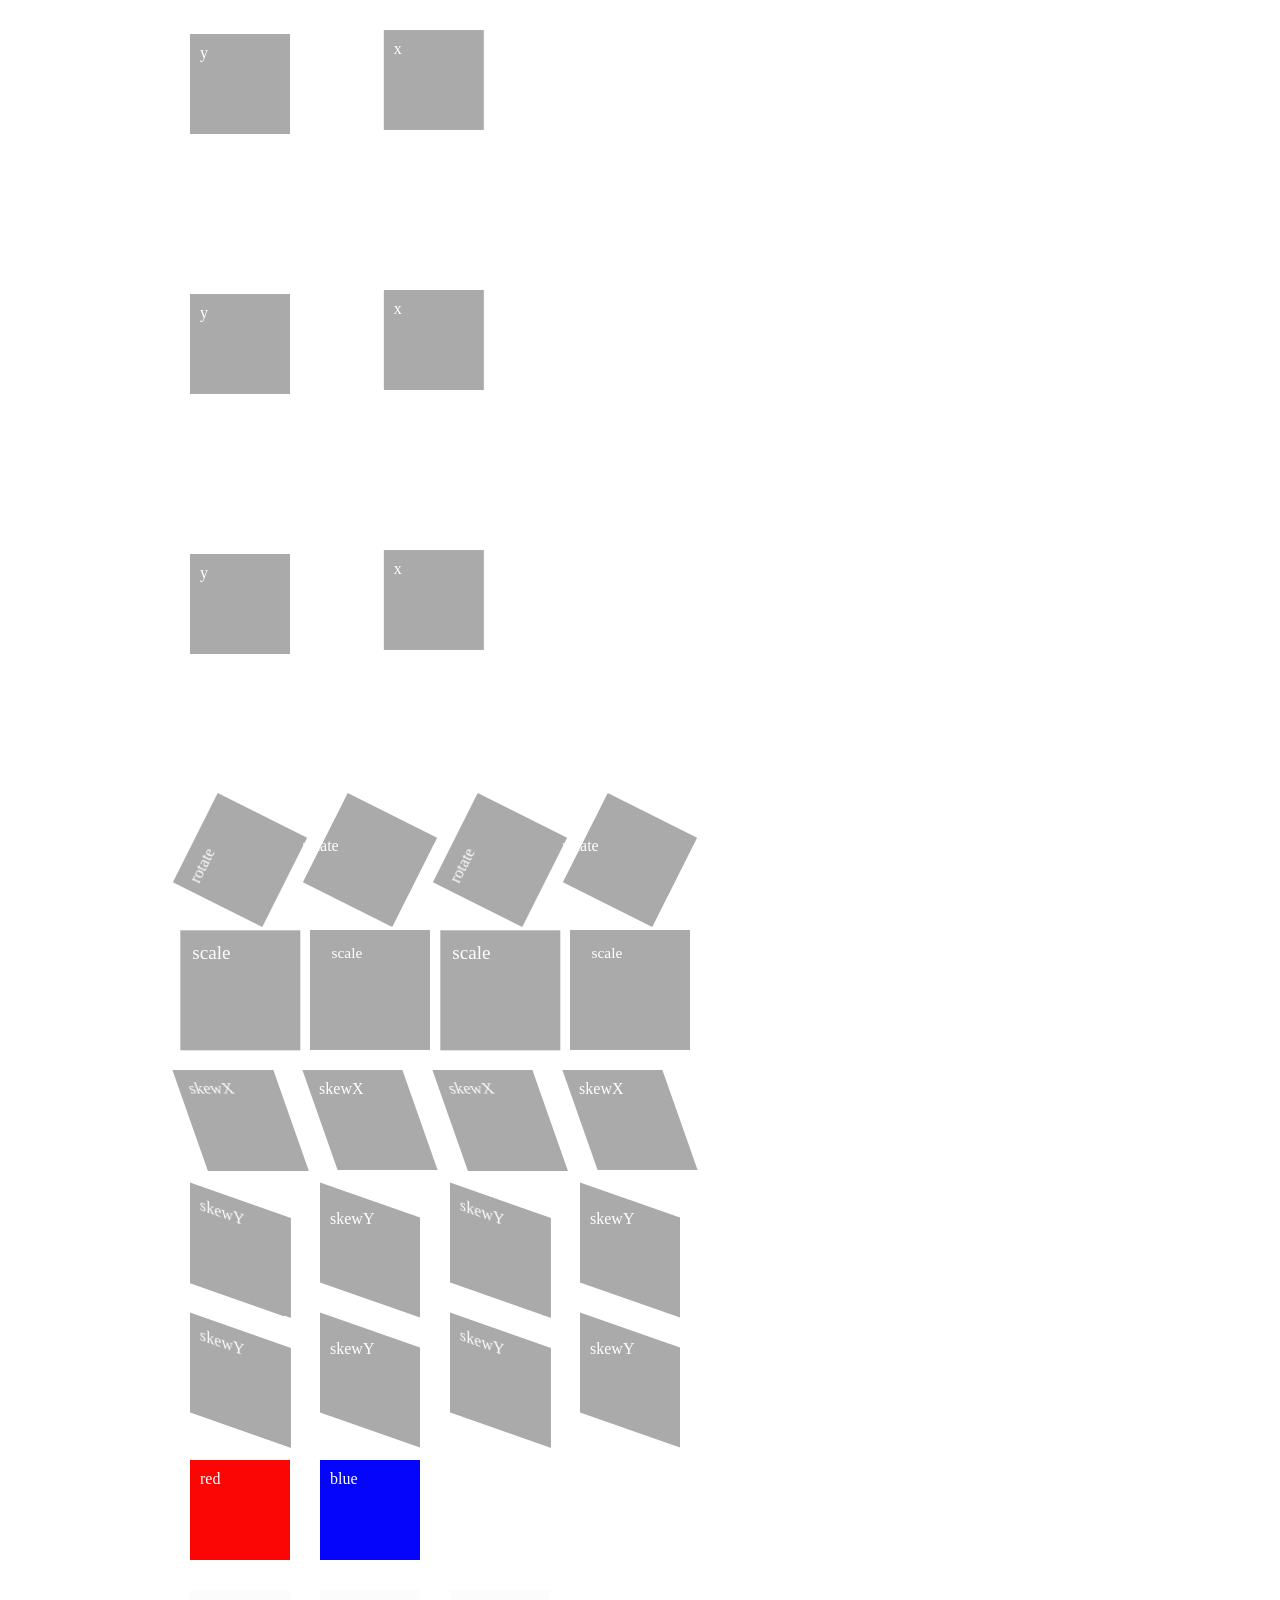
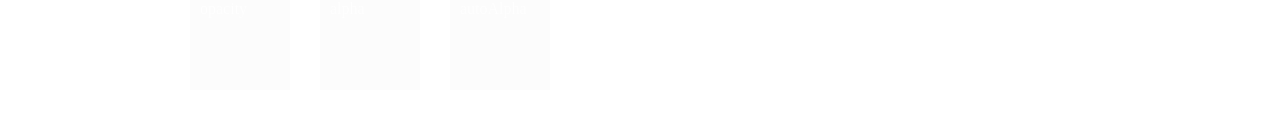
==== sandbox/index.html @ 479aa22b "練習" ====
<!DOCTYPE html>
<html lang="ja" prefix="og: https://ogp.me/ns#">

<head>
	<meta charset="UTF-8">
	<meta name="viewport" content="width=device-width,initial-scale=1">
	<meta name="format-detection" content="telephone=no">

	<!-- noindex,nofollow -->
	<meta name="robots" content="noindex,nofollow">

	<!-- ページ属性情報 -->
	<title>タイトルタイトルタイトル</title>
	<meta name="description" content="詳細説明詳細説明詳細説明">

	<!-- OGP -->
	<meta property="og:locale" content="ja_JP">
	<meta property="og:url" content="ページのURL(絶対パス)">
	<meta property="og:type" content="ページの種類(website or blog or article)">
	<meta property="og:title" content="タイトル">
	<meta property="og:description" content="説明文">
	<meta property="og:site_name" content="Webサイト名">
	<meta property="og:image" content="表示したいサムネイル画像のURL">
	<meta property="og:image:width" content="1200">
	<meta property="og:image:height" content="630">
	<meta name="twitter:card" content="カードの大きさ(summary or summary_large_image)">

	<!-- favicon -->
	<link rel="icon" href="./assets/img/favicon.ico">
	<link rel="apple-touch-icon" sizes="180x180" href="">

	<!-- css -->
	<link rel="stylesheet" href="./assets/css/style.css">
</head>
<body>
	<div class="inner">
		<div class="box --x">x</div>
		<div class="box --y">y</div>
		<div class="box --x --repeat">x</div>
		<div class="box --y --repeat">y</div>
		<div class="box --x --repeat-yoyo">x</div>
		<div class="box --y --repeat-yoyo">y</div>
		<div class="flex">
			<div class="box --rotate">rotate</div>
			<div class="box --rotate"><div class="text">rotate</div></div>
			<div class="box --rotate-yoyo">rotate</div>
			<div class="box --rotate-yoyo"><div class="text">rotate</div></div>
		</div>
		<div class="flex">
			<div class="box --scale">scale</div>
			<div class="box --scale"><div class="text">scale</div></div>
			<div class="box --scale-yoyo">scale</div>
			<div class="box --scale-yoyo"><div class="text">scale</div></div>
	</div>
	<div class="flex">
		<div class="box --skewX">skewX</div>
		<div class="box --skewX"><div class="text">skewX</div></div>
		<div class="box --skewX-yoyo">skewX</div>
		<div class="box --skewX-yoyo"><div class="text">skewX</div></div>
	</div>

	<div class="flex">
		<div class="box --skewY">skewY</div>
		<div class="box --skewY"><div class="text">skewY</div></div>
		<div class="box --skewY-yoyo">skewY</div>
		<div class="box --skewY-yoyo"><div class="text">skewY</div></div>
	</div>
	<div class="flex">
		<div class="box --skewY">skewY</div>
		<div class="box --skewY"><div class="text">skewY</div></div>
		<div class="box --skewY-yoyo">skewY</div>
		<div class="box --skewY-yoyo"><div class="text">skewY</div></div>
	</div>
	<div class="flex">
		<div class="box --red-yoyo">red</div>
		<div class="box --blue-yoyo"><div class="text">blue</div></div>
	</div>
	<div class="flex">
		<div class="box --opacity-yoyo">opacity</div>
		<div class="box --alpha-yoyo">alpha</div>
		<div class="box --autoAlpha-yoyo"><div class="text">autoAlpha</div></div>
	</div>
</div><!-- /.inner -->

	<!-- jquery -->
	<script src="https://cdn.jsdelivr.net/npm/gsap@3.12.5/dist/gsap.min.js"></script>
	<script src="./assets/js/my-gsap.js"></script>
</body>
</html>
---- sandbox/assets/css/style.css ----
*, ::before, ::after {
  -webkit-box-sizing: border-box;
  box-sizing: border-box;
}

html {
	font-size: 100%;
}

body{
	margin-bottom: 50px;
}

.inner{
	width: 100%;
	max-width: 1000px;
	padding: 0 50px;
	margin: 0 auto;
}


.box{
	width: 100px;
	height: 100px;
	background-color: #AAAAAA;
	margin-top: 30px;
	padding: 10px;
	color: white;
}

.flex{
	display: flex;
	flex-wrap: wrap;
	gap: 30px;
}
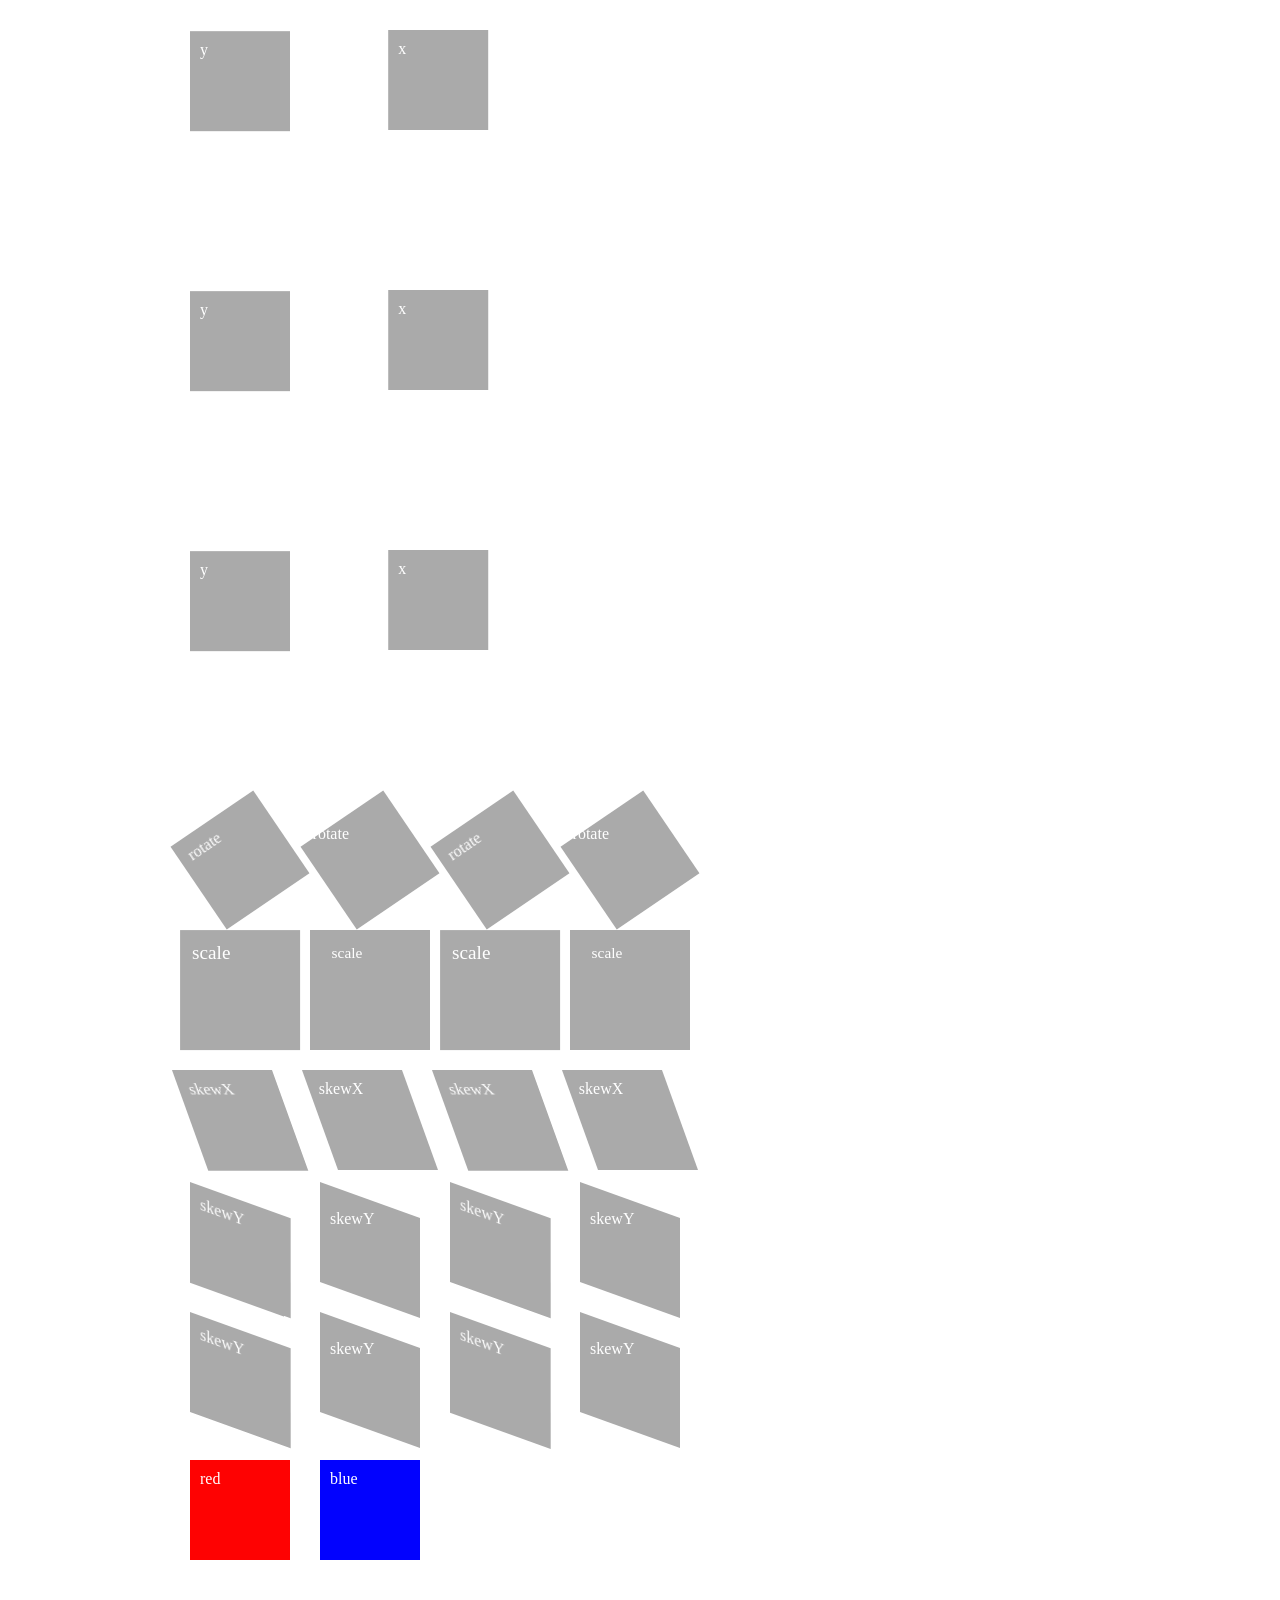
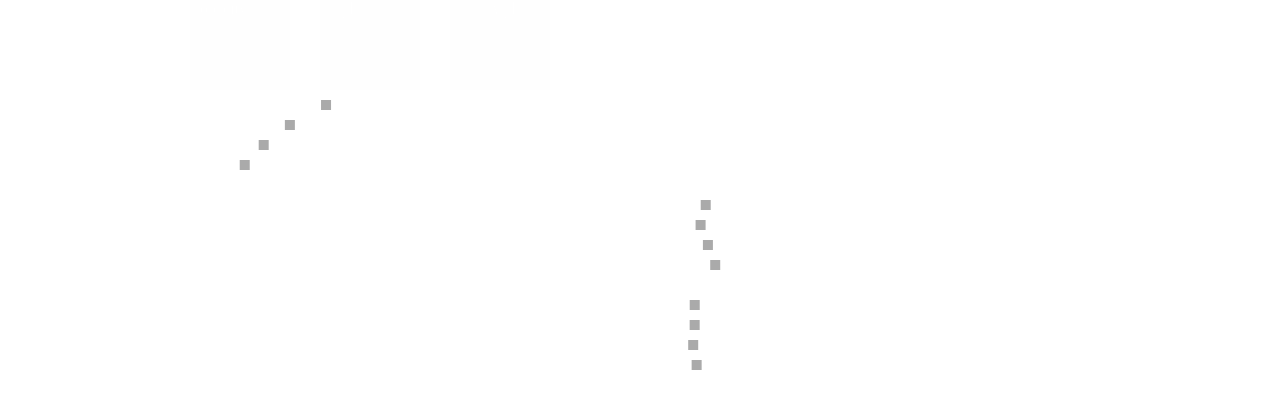
==== commit 9ae74789: "練習" ====
--- a/sandbox/index.html
+++ b/sandbox/index.html
@@ -80,6 +80,24 @@
 		<div class="box --alpha-yoyo">alpha</div>
 		<div class="box --autoAlpha-yoyo"><div class="text">autoAlpha</div></div>
 	</div>
+	<div class="">
+		<div class="box2 --ease-yoyo --power1"></div>
+		<div class="box2 --ease-yoyo --power2"></div>
+		<div class="box2 --ease-yoyo --power3"></div>
+		<div class="box2 --ease-yoyo --power4"></div>
+	</div>
+	<div class="" style="margin-top: 30px">
+		<div class="box2 --ease --back"></div>
+		<div class="box2 --ease --back1"></div>
+		<div class="box2 --ease --back2"></div>
+		<div class="box2 --ease --back3"></div>
+	</div>
+	<div class="" style="margin-top: 30px">
+		<div class="box2 --ease --elastic"></div>
+		<div class="box2 --ease --elastic1"></div>
+		<div class="box2 --ease --elastic2"></div>
+		<div class="box2 --ease --elastic3"></div>
+	</div>
 </div><!-- /.inner -->
 
 	<!-- jquery -->
--- a/sandbox/assets/css/style.css
+++ b/sandbox/assets/css/style.css
@@ -27,6 +27,15 @@
 	padding: 10px;
 	color: white;
 }
+.box2{
+	width: 10px;
+	height: 10px;
+	background-color: #AAAAAA;
+	margin-top: 10px;
+	padding: 2px;
+	color: white;
+}
+
 
 .flex{
 	display: flex;
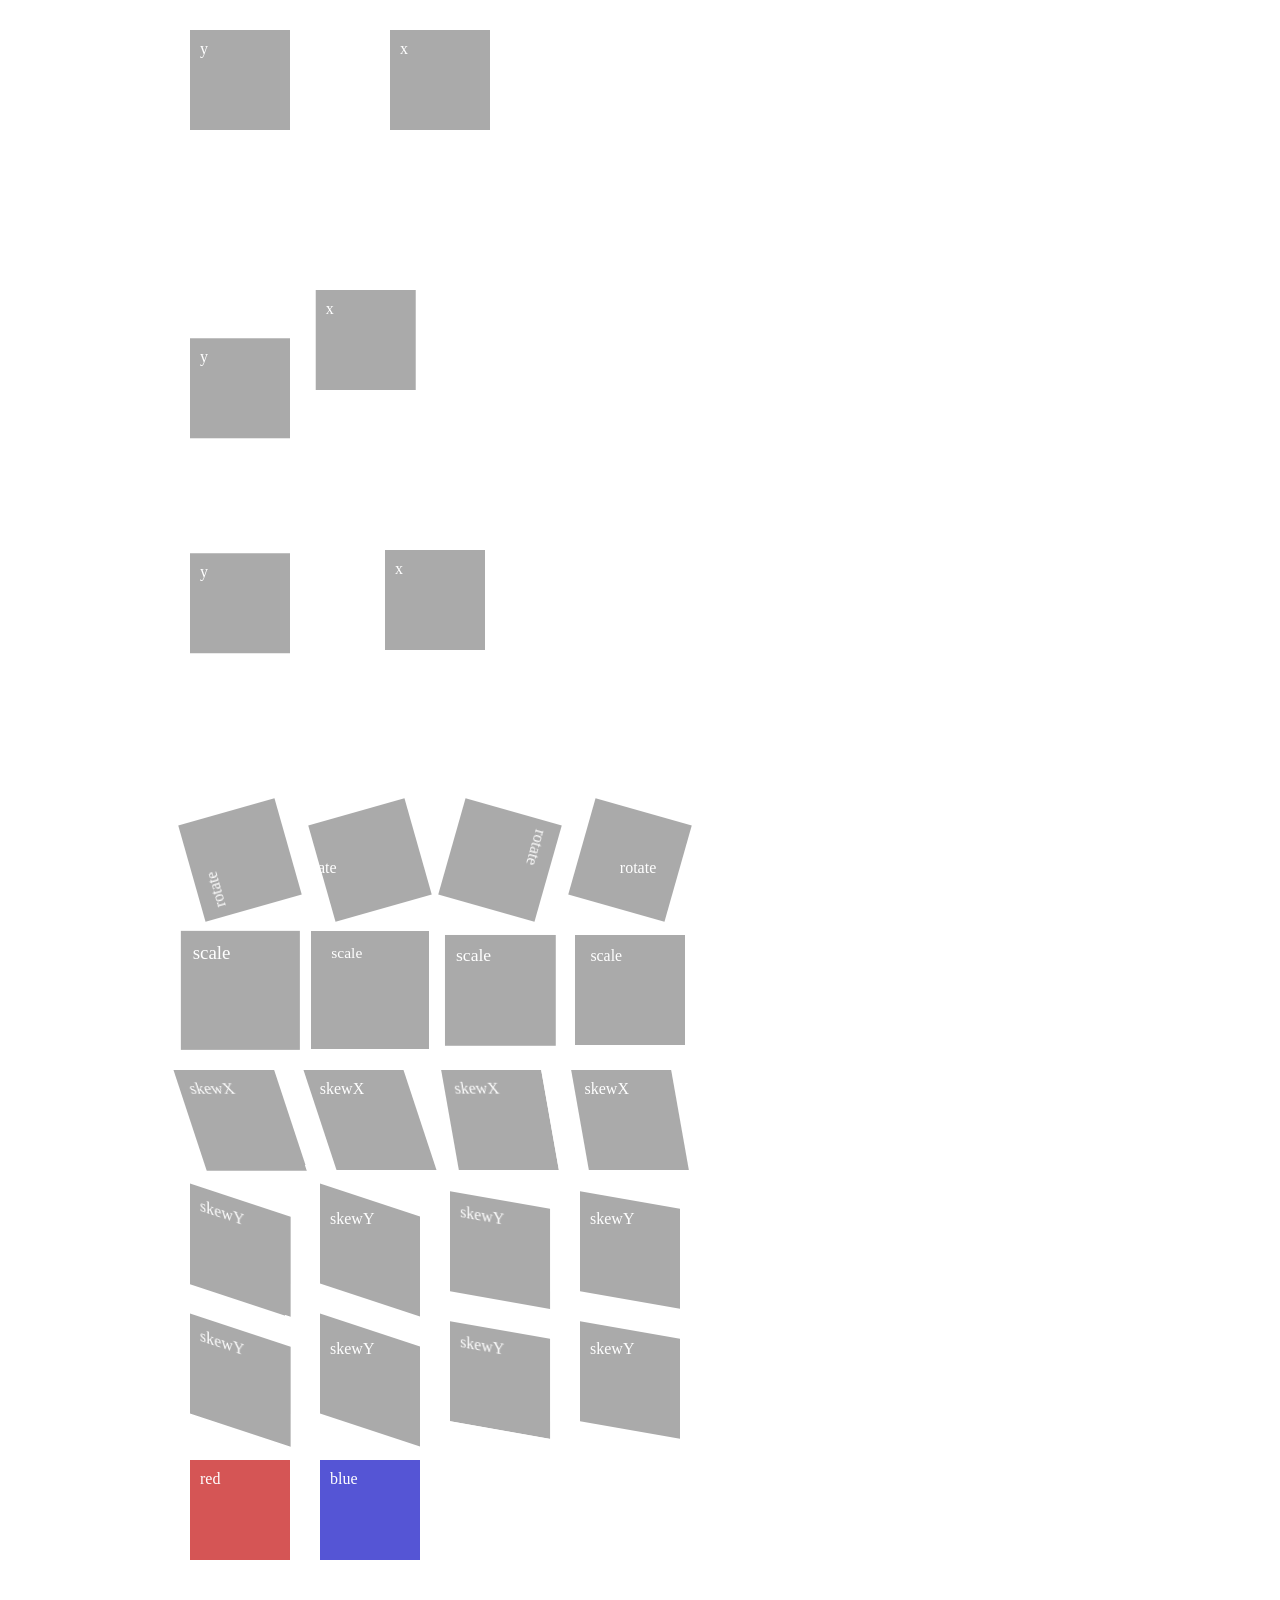
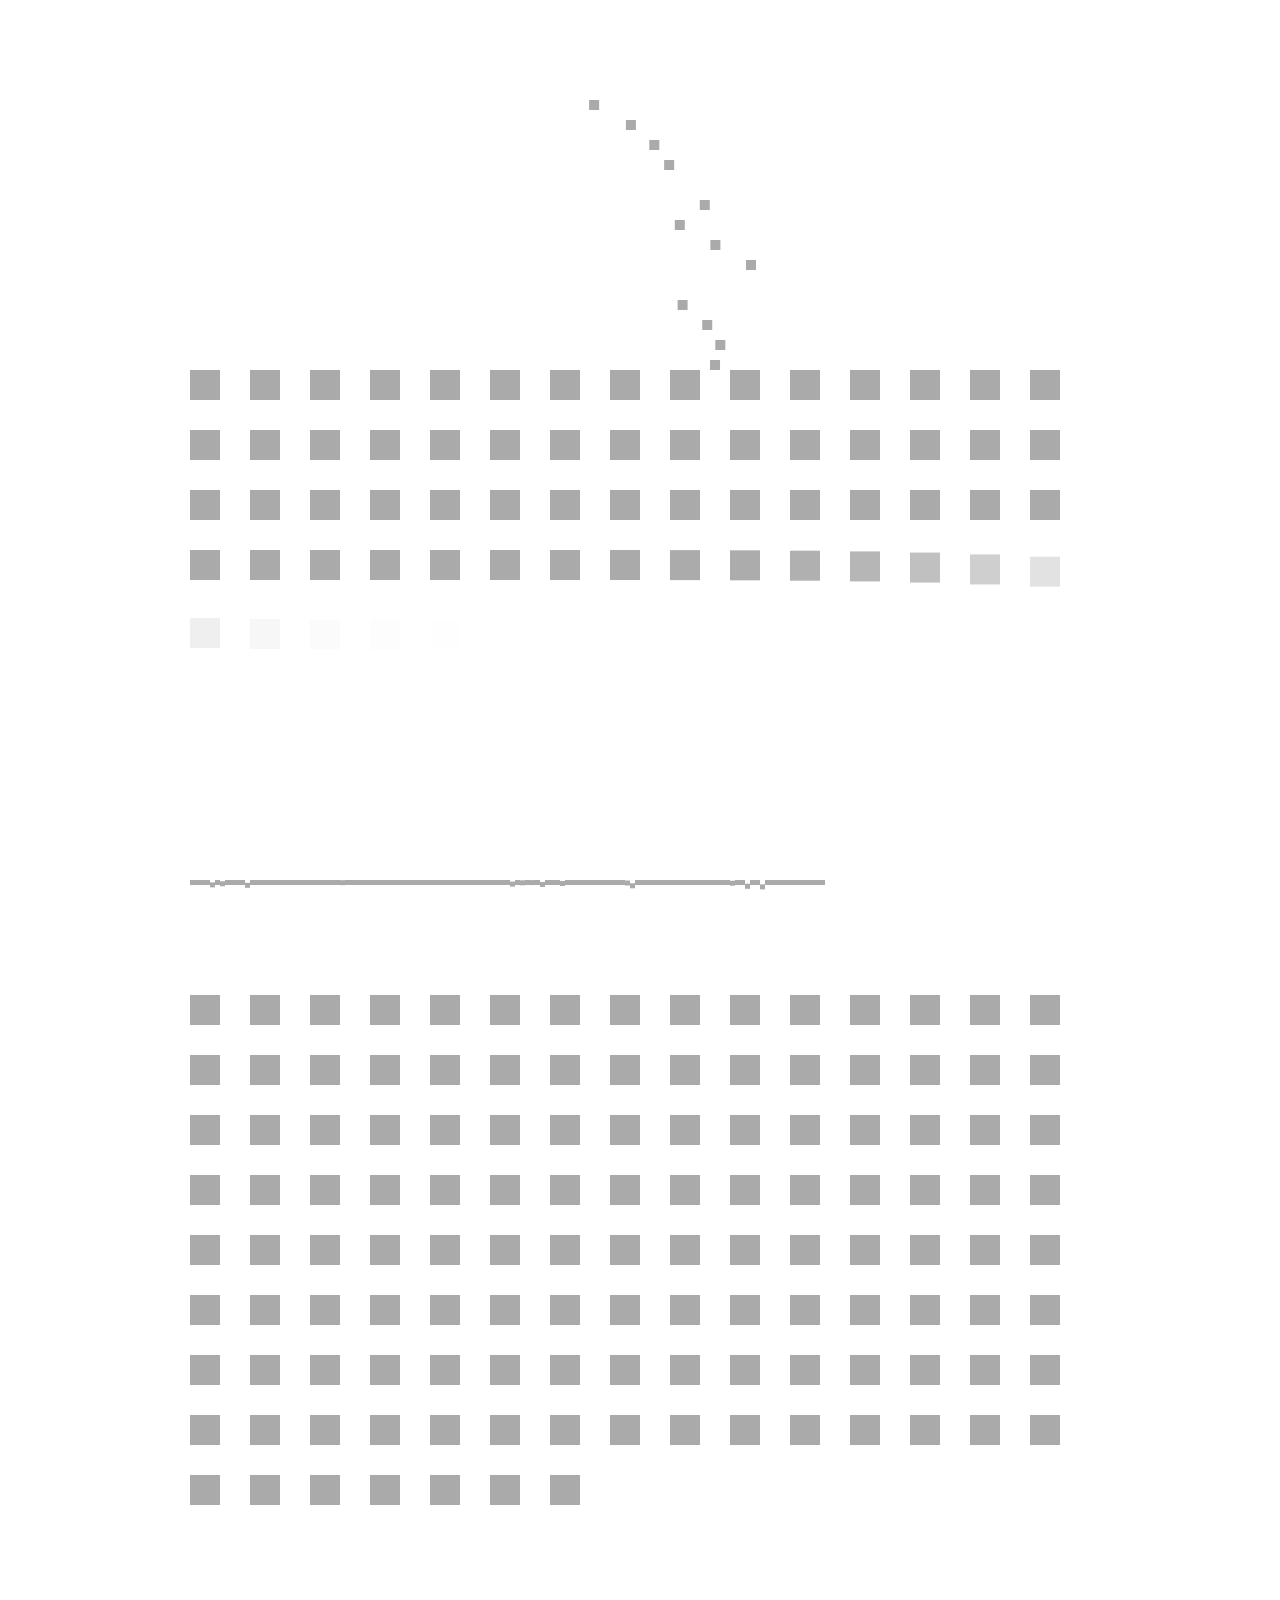
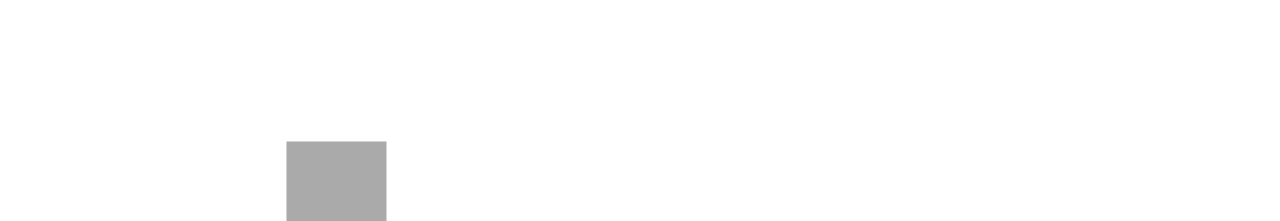
==== commit 4e353050: "練習" ====
--- a/sandbox/index.html
+++ b/sandbox/index.html
@@ -98,6 +98,23 @@
 		<div class="box2 --ease --elastic2"></div>
 		<div class="box2 --ease --elastic3"></div>
 	</div>
+
+	<div class="flex">
+		<div class="box3 --stagger"></div><div class="box3 --stagger"></div><div class="box3 --stagger"></div><div class="box3 --stagger"></div><div class="box3 --stagger"></div><div class="box3 --stagger"></div><div class="box3 --stagger"></div><div class="box3 --stagger"></div><div class="box3 --stagger"></div><div class="box3 --stagger"></div><div class="box3 --stagger"></div><div class="box3 --stagger"></div><div class="box3 --stagger"></div><div class="box3 --stagger"></div><div class="box3 --stagger"></div><div class="box3 --stagger"></div><div class="box3 --stagger"></div><div class="box3 --stagger"></div><div class="box3 --stagger"></div><div class="box3 --stagger"></div><div class="box3 --stagger"></div><div class="box3 --stagger"></div><div class="box3 --stagger"></div><div class="box3 --stagger"></div><div class="box3 --stagger"></div><div class="box3 --stagger"></div><div class="box3 --stagger"></div><div class="box3 --stagger"></div><div class="box3 --stagger"></div><div class="box3 --stagger"></div><div class="box3 --stagger"></div><div class="box3 --stagger"></div><div class="box3 --stagger"></div><div class="box3 --stagger"></div><div class="box3 --stagger"></div><div class="box3 --stagger"></div><div class="box3 --stagger"></div><div class="box3 --stagger"></div><div class="box3 --stagger"></div><div class="box3 --stagger"></div><div class="box3 --stagger"></div><div class="box3 --stagger"></div><div class="box3 --stagger"></div><div class="box3 --stagger"></div><div class="box3 --stagger"></div><div class="box3 --stagger"></div><div class="box3 --stagger"></div><div class="box3 --stagger"></div><div class="box3 --stagger"></div><div class="box3 --stagger"></div><div class="box3 --stagger"></div><div class="box3 --stagger"></div><div class="box3 --stagger"></div><div class="box3 --stagger"></div><div class="box3 --stagger"></div><div class="box3 --stagger"></div><div class="box3 --stagger"></div><div class="box3 --stagger"></div><div class="box3 --stagger"></div><div class="box3 --stagger"></div><div class="box3 --stagger"></div><div class="box3 --stagger"></div><div class="box3 --stagger"></div><div class="box3 --stagger"></div><div class="box3 --stagger"></div><div class="box3 --stagger"></div><div class="box3 --stagger"></div><div class="box3 --stagger"></div><div class="box3 --stagger"></div><div class="box3 --stagger"></div><div class="box3 --stagger"></div><div class="box3 --stagger"></div><div class="box3 --stagger"></div><div class="box3 --stagger"></div><div class="box3 --stagger"></div><div class="box3 --stagger"></div><div class="box3 --stagger"></div><div class="box3 --stagger"></div><div class="box3 --stagger"></div><div class="box3 --stagger"></div><div class="box3 --stagger"></div><div class="box3 --stagger"></div><div class="box3 --stagger"></div><div class="box3 --stagger"></div><div class="box3 --stagger"></div><div class="box3 --stagger"></div><div class="box3 --stagger"></div><div class="box3 --stagger"></div><div class="box3 --stagger"></div><div class="box3 --stagger"></div><div class="box3 --stagger"></div><div class="box3 --stagger"></div><div class="box3 --stagger"></div><div class="box3 --stagger"></div><div class="box3 --stagger"></div><div class="box3 --stagger"></div><div class="box3 --stagger"></div><div class="box3 --stagger"></div><div class="box3 --stagger"></div><div class="box3 --stagger"></div><div class="box3 --stagger"></div><div class="box3 --stagger"></div><div class="box3 --stagger"></div><div class="box3 --stagger"></div><div class="box3 --stagger"></div><div class="box3 --stagger"></div><div class="box3 --stagger"></div><div class="box3 --stagger"></div><div class="box3 --stagger"></div><div class="box3 --stagger"></div><div class="box3 --stagger"></div><div class="box3 --stagger"></div><div class="box3 --stagger"></div><div class="box3 --stagger"></div><div class="box3 --stagger"></div><div class="box3 --stagger"></div><div class="box3 --stagger"></div><div class="box3 --stagger"></div><div class="box3 --stagger"></div><div class="box3 --stagger"></div><div class="box3 --stagger"></div><div class="box3 --stagger"></div><div class="box3 --stagger"></div><div class="box3 --stagger"></div><div class="box3 --stagger"></div><div class="box3 --stagger"></div><div class="box3 --stagger"></div>
+	</div>
+
+	<div class="flex2">
+		<div class="box4 --stagger-random"></div><div class="box4 --stagger-random"></div><div class="box4 --stagger-random"></div><div class="box4 --stagger-random"></div><div class="box4 --stagger-random"></div><div class="box4 --stagger-random"></div><div class="box4 --stagger-random"></div><div class="box4 --stagger-random"></div><div class="box4 --stagger-random"></div><div class="box4 --stagger-random"></div><div class="box4 --stagger-random"></div><div class="box4 --stagger-random"></div><div class="box4 --stagger-random"></div><div class="box4 --stagger-random"></div><div class="box4 --stagger-random"></div><div class="box4 --stagger-random"></div><div class="box4 --stagger-random"></div><div class="box4 --stagger-random"></div><div class="box4 --stagger-random"></div><div class="box4 --stagger-random"></div><div class="box4 --stagger-random"></div><div class="box4 --stagger-random"></div><div class="box4 --stagger-random"></div><div class="box4 --stagger-random"></div><div class="box4 --stagger-random"></div><div class="box4 --stagger-random"></div><div class="box4 --stagger-random"></div><div class="box4 --stagger-random"></div><div class="box4 --stagger-random"></div><div class="box4 --stagger-random"></div><div class="box4 --stagger-random"></div><div class="box4 --stagger-random"></div><div class="box4 --stagger-random"></div><div class="box4 --stagger-random"></div><div class="box4 --stagger-random"></div><div class="box4 --stagger-random"></div><div class="box4 --stagger-random"></div><div class="box4 --stagger-random"></div><div class="box4 --stagger-random"></div><div class="box4 --stagger-random"></div><div class="box4 --stagger-random"></div><div class="box4 --stagger-random"></div><div class="box4 --stagger-random"></div><div class="box4 --stagger-random"></div><div class="box4 --stagger-random"></div><div class="box4 --stagger-random"></div><div class="box4 --stagger-random"></div><div class="box4 --stagger-random"></div><div class="box4 --stagger-random"></div><div class="box4 --stagger-random"></div><div class="box4 --stagger-random"></div><div class="box4 --stagger-random"></div><div class="box4 --stagger-random"></div><div class="box4 --stagger-random"></div><div class="box4 --stagger-random"></div><div class="box4 --stagger-random"></div><div class="box4 --stagger-random"></div><div class="box4 --stagger-random"></div><div class="box4 --stagger-random"></div><div class="box4 --stagger-random"></div><div class="box4 --stagger-random"></div><div class="box4 --stagger-random"></div><div class="box4 --stagger-random"></div><div class="box4 --stagger-random"></div><div class="box4 --stagger-random"></div><div class="box4 --stagger-random"></div><div class="box4 --stagger-random"></div><div class="box4 --stagger-random"></div><div class="box4 --stagger-random"></div><div class="box4 --stagger-random"></div><div class="box4 --stagger-random"></div><div class="box4 --stagger-random"></div><div class="box4 --stagger-random"></div><div class="box4 --stagger-random"></div><div class="box4 --stagger-random"></div><div class="box4 --stagger-random"></div><div class="box4 --stagger-random"></div><div class="box4 --stagger-random"></div><div class="box4 --stagger-random"></div><div class="box4 --stagger-random"></div><div class="box4 --stagger-random"></div><div class="box4 --stagger-random"></div><div class="box4 --stagger-random"></div><div class="box4 --stagger-random"></div><div class="box4 --stagger-random"></div><div class="box4 --stagger-random"></div><div class="box4 --stagger-random"></div><div class="box4 --stagger-random"></div><div class="box4 --stagger-random"></div><div class="box4 --stagger-random"></div><div class="box4 --stagger-random"></div><div class="box4 --stagger-random"></div><div class="box4 --stagger-random"></div><div class="box4 --stagger-random"></div><div class="box4 --stagger-random"></div><div class="box4 --stagger-random"></div><div class="box4 --stagger-random"></div><div class="box4 --stagger-random"></div><div class="box4 --stagger-random"></div><div class="box4 --stagger-random"></div><div class="box4 --stagger-random"></div><div class="box4 --stagger-random"></div><div class="box4 --stagger-random"></div><div class="box4 --stagger-random"></div><div class="box4 --stagger-random"></div><div class="box4 --stagger-random"></div><div class="box4 --stagger-random"></div><div class="box4 --stagger-random"></div><div class="box4 --stagger-random"></div><div class="box4 --stagger-random"></div><div class="box4 --stagger-random"></div><div class="box4 --stagger-random"></div><div class="box4 --stagger-random"></div><div class="box4 --stagger-random"></div><div class="box4 --stagger-random"></div><div class="box4 --stagger-random"></div><div class="box4 --stagger-random"></div><div class="box4 --stagger-random"></div><div class="box4 --stagger-random"></div><div class="box4 --stagger-random"></div><div class="box4 --stagger-random"></div><div class="box4 --stagger-random"></div><div class="box4 --stagger-random"></div><div class="box4 --stagger-random"></div><div class="box4 --stagger-random"></div><div class="box4 --stagger-random"></div><div class="box4 --stagger-random"></div>
+	</div>
+
+	<div class="flex" style="margin-top: 110px;">
+		<div class="box3 --stagger-grid"></div><div class="box3 --stagger-grid"></div><div class="box3 --stagger-grid"></div><div class="box3 --stagger-grid"></div><div class="box3 --stagger-grid"></div><div class="box3 --stagger-grid"></div><div class="box3 --stagger-grid"></div><div class="box3 --stagger-grid"></div><div class="box3 --stagger-grid"></div><div class="box3 --stagger-grid"></div><div class="box3 --stagger-grid"></div><div class="box3 --stagger-grid"></div><div class="box3 --stagger-grid"></div><div class="box3 --stagger-grid"></div><div class="box3 --stagger-grid"></div><div class="box3 --stagger-grid"></div><div class="box3 --stagger-grid"></div><div class="box3 --stagger-grid"></div><div class="box3 --stagger-grid"></div><div class="box3 --stagger-grid"></div><div class="box3 --stagger-grid"></div><div class="box3 --stagger-grid"></div><div class="box3 --stagger-grid"></div><div class="box3 --stagger-grid"></div><div class="box3 --stagger-grid"></div><div class="box3 --stagger-grid"></div><div class="box3 --stagger-grid"></div><div class="box3 --stagger-grid"></div><div class="box3 --stagger-grid"></div><div class="box3 --stagger-grid"></div><div class="box3 --stagger-grid"></div><div class="box3 --stagger-grid"></div><div class="box3 --stagger-grid"></div><div class="box3 --stagger-grid"></div><div class="box3 --stagger-grid"></div><div class="box3 --stagger-grid"></div><div class="box3 --stagger-grid"></div><div class="box3 --stagger-grid"></div><div class="box3 --stagger-grid"></div><div class="box3 --stagger-grid"></div><div class="box3 --stagger-grid"></div><div class="box3 --stagger-grid"></div><div class="box3 --stagger-grid"></div><div class="box3 --stagger-grid"></div><div class="box3 --stagger-grid"></div><div class="box3 --stagger-grid"></div><div class="box3 --stagger-grid"></div><div class="box3 --stagger-grid"></div><div class="box3 --stagger-grid"></div><div class="box3 --stagger-grid"></div><div class="box3 --stagger-grid"></div><div class="box3 --stagger-grid"></div><div class="box3 --stagger-grid"></div><div class="box3 --stagger-grid"></div><div class="box3 --stagger-grid"></div><div class="box3 --stagger-grid"></div><div class="box3 --stagger-grid"></div><div class="box3 --stagger-grid"></div><div class="box3 --stagger-grid"></div><div class="box3 --stagger-grid"></div><div class="box3 --stagger-grid"></div><div class="box3 --stagger-grid"></div><div class="box3 --stagger-grid"></div><div class="box3 --stagger-grid"></div><div class="box3 --stagger-grid"></div><div class="box3 --stagger-grid"></div><div class="box3 --stagger-grid"></div><div class="box3 --stagger-grid"></div><div class="box3 --stagger-grid"></div><div class="box3 --stagger-grid"></div><div class="box3 --stagger-grid"></div><div class="box3 --stagger-grid"></div><div class="box3 --stagger-grid"></div><div class="box3 --stagger-grid"></div><div class="box3 --stagger-grid"></div><div class="box3 --stagger-grid"></div><div class="box3 --stagger-grid"></div><div class="box3 --stagger-grid"></div><div class="box3 --stagger-grid"></div><div class="box3 --stagger-grid"></div><div class="box3 --stagger-grid"></div><div class="box3 --stagger-grid"></div><div class="box3 --stagger-grid"></div><div class="box3 --stagger-grid"></div><div class="box3 --stagger-grid"></div><div class="box3 --stagger-grid"></div><div class="box3 --stagger-grid"></div><div class="box3 --stagger-grid"></div><div class="box3 --stagger-grid"></div><div class="box3 --stagger-grid"></div><div class="box3 --stagger-grid"></div><div class="box3 --stagger-grid"></div><div class="box3 --stagger-grid"></div><div class="box3 --stagger-grid"></div><div class="box3 --stagger-grid"></div><div class="box3 --stagger-grid"></div><div class="box3 --stagger-grid"></div><div class="box3 --stagger-grid"></div><div class="box3 --stagger-grid"></div><div class="box3 --stagger-grid"></div><div class="box3 --stagger-grid"></div><div class="box3 --stagger-grid"></div><div class="box3 --stagger-grid"></div><div class="box3 --stagger-grid"></div><div class="box3 --stagger-grid"></div><div class="box3 --stagger-grid"></div><div class="box3 --stagger-grid"></div><div class="box3 --stagger-grid"></div><div class="box3 --stagger-grid"></div><div class="box3 --stagger-grid"></div><div class="box3 --stagger-grid"></div><div class="box3 --stagger-grid"></div><div class="box3 --stagger-grid"></div><div class="box3 --stagger-grid"></div><div class="box3 --stagger-grid"></div><div class="box3 --stagger-grid"></div><div class="box3 --stagger-grid"></div><div class="box3 --stagger-grid"></div><div class="box3 --stagger-grid"></div><div class="box3 --stagger-grid"></div><div class="box3 --stagger-grid"></div><div class="box3 --stagger-grid"></div><div class="box3 --stagger-grid"></div><div class="box3 --stagger-grid"></div><div class="box3 --stagger-grid"></div><div class="box3 --stagger-grid"></div><div class="box3 --stagger-grid"></div>
+	</div>
+
+	<div class="flex" style="margin-top: 110px;">
+		<div class="box --object"></div>
+	</div>
+
 </div><!-- /.inner -->
 
 	<!-- jquery -->
--- a/sandbox/assets/css/style.css
+++ b/sandbox/assets/css/style.css
@@ -35,10 +35,29 @@
 	padding: 2px;
 	color: white;
 }
+.box3{
+	width: 30px;
+	height: 30px;
+	background-color: #AAAAAA;
+	padding: 2px;
+	color: white;
+}
+.box4{
+	width: 5px;
+	height: 5px;
+	background-color: #AAAAAA;
+	padding: 2px;
+	color: white;
+}
 
 
 .flex{
 	display: flex;
 	flex-wrap: wrap;
 	gap: 30px;
+}
+.flex2{
+	display: flex;
+	flex-wrap: wrap;
+	gap: 0;
 }
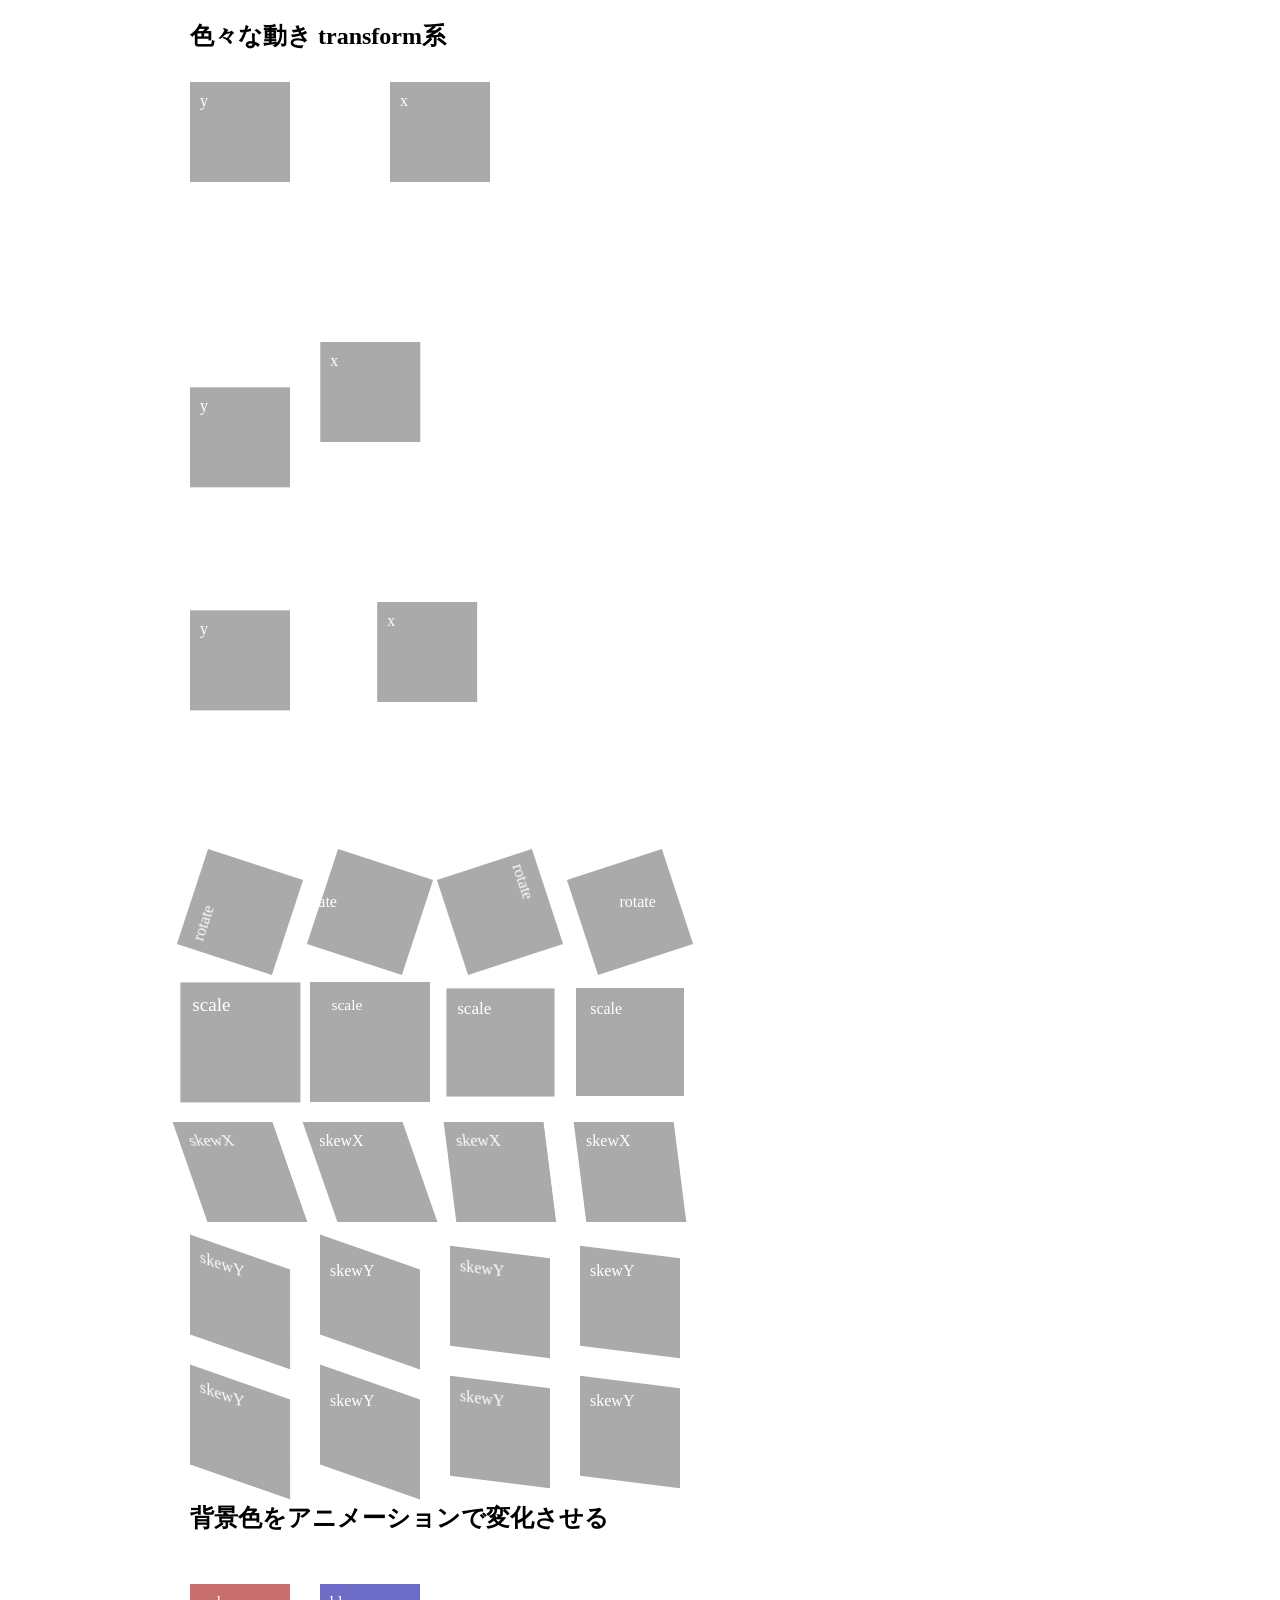
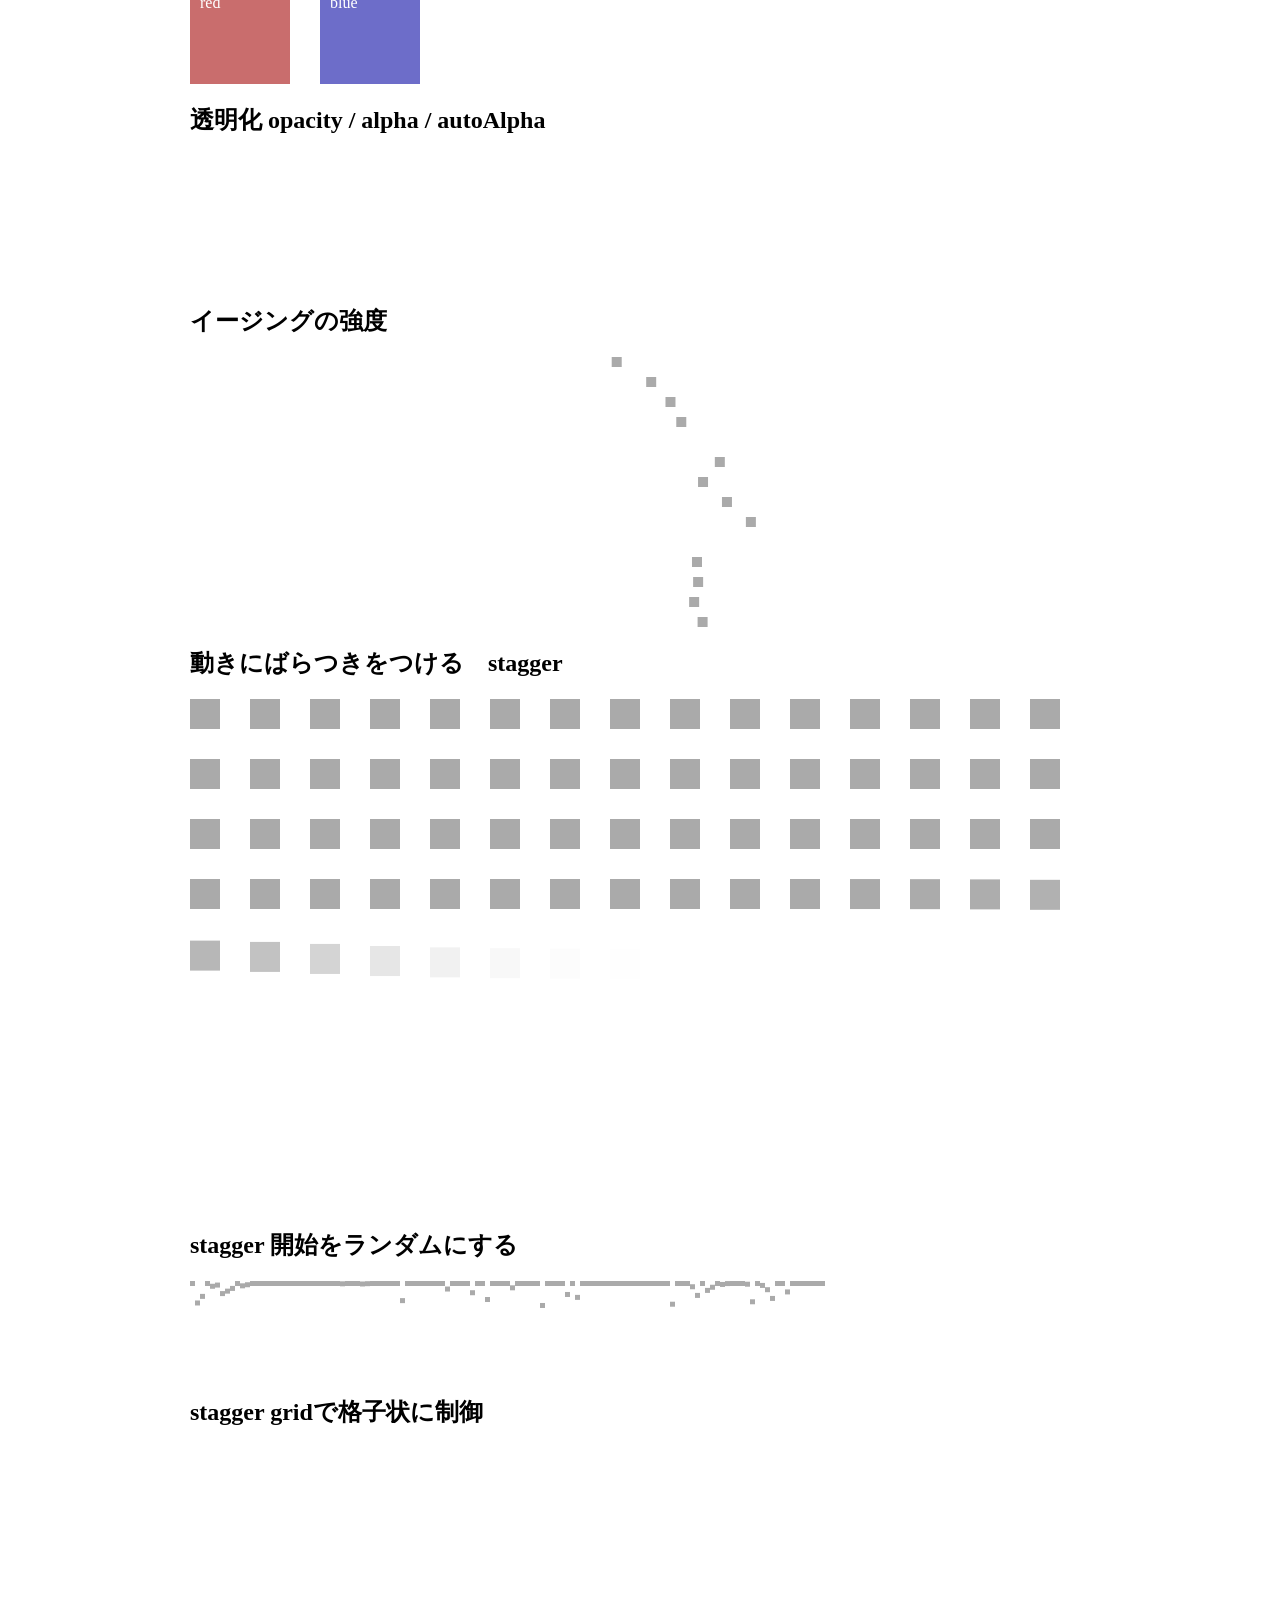
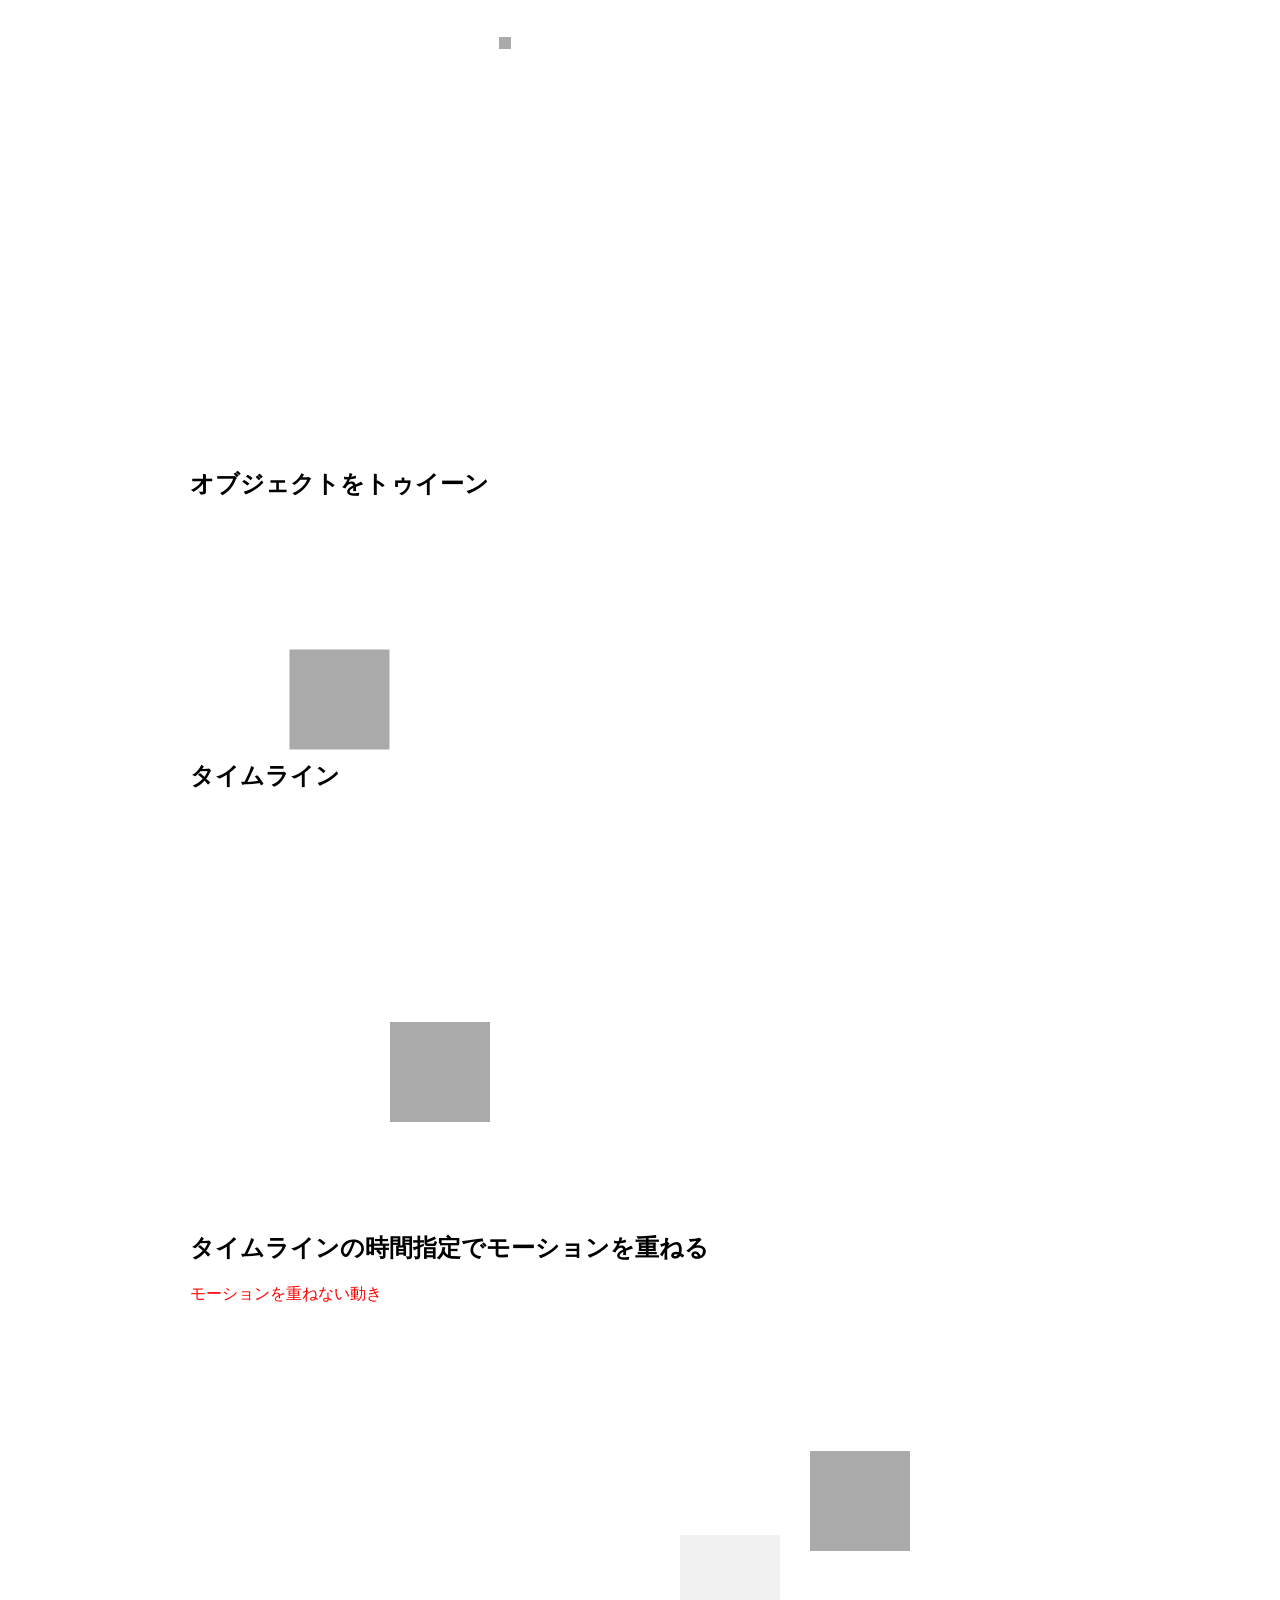
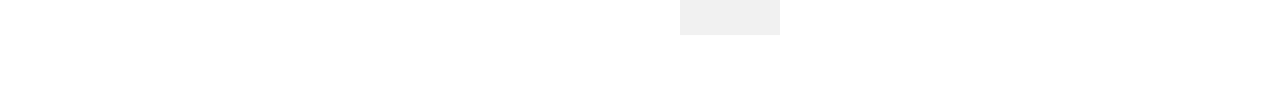
==== commit 502917bc: "練習" ====
--- a/sandbox/index.html
+++ b/sandbox/index.html
@@ -34,6 +34,7 @@
 </head>
 <body>
 	<div class="inner">
+		<h2>色々な動き transform系</h2>
 		<div class="box --x">x</div>
 		<div class="box --y">y</div>
 		<div class="box --x --repeat">x</div>
@@ -71,15 +72,18 @@
 		<div class="box --skewY-yoyo">skewY</div>
 		<div class="box --skewY-yoyo"><div class="text">skewY</div></div>
 	</div>
+	<h2>背景色をアニメーションで変化させる</h2>
 	<div class="flex">
 		<div class="box --red-yoyo">red</div>
 		<div class="box --blue-yoyo"><div class="text">blue</div></div>
 	</div>
+	<h2>透明化 opacity / alpha / autoAlpha</h2>
 	<div class="flex">
 		<div class="box --opacity-yoyo">opacity</div>
 		<div class="box --alpha-yoyo">alpha</div>
 		<div class="box --autoAlpha-yoyo"><div class="text">autoAlpha</div></div>
 	</div>
+	<h2>イージングの強度</h2>
 	<div class="">
 		<div class="box2 --ease-yoyo --power1"></div>
 		<div class="box2 --ease-yoyo --power2"></div>
@@ -99,20 +103,39 @@
 		<div class="box2 --ease --elastic3"></div>
 	</div>
 
+	<h2>動きにばらつきをつける　stagger</h2>
 	<div class="flex">
 		<div class="box3 --stagger"></div><div class="box3 --stagger"></div><div class="box3 --stagger"></div><div class="box3 --stagger"></div><div class="box3 --stagger"></div><div class="box3 --stagger"></div><div class="box3 --stagger"></div><div class="box3 --stagger"></div><div class="box3 --stagger"></div><div class="box3 --stagger"></div><div class="box3 --stagger"></div><div class="box3 --stagger"></div><div class="box3 --stagger"></div><div class="box3 --stagger"></div><div class="box3 --stagger"></div><div class="box3 --stagger"></div><div class="box3 --stagger"></div><div class="box3 --stagger"></div><div class="box3 --stagger"></div><div class="box3 --stagger"></div><div class="box3 --stagger"></div><div class="box3 --stagger"></div><div class="box3 --stagger"></div><div class="box3 --stagger"></div><div class="box3 --stagger"></div><div class="box3 --stagger"></div><div class="box3 --stagger"></div><div class="box3 --stagger"></div><div class="box3 --stagger"></div><div class="box3 --stagger"></div><div class="box3 --stagger"></div><div class="box3 --stagger"></div><div class="box3 --stagger"></div><div class="box3 --stagger"></div><div class="box3 --stagger"></div><div class="box3 --stagger"></div><div class="box3 --stagger"></div><div class="box3 --stagger"></div><div class="box3 --stagger"></div><div class="box3 --stagger"></div><div class="box3 --stagger"></div><div class="box3 --stagger"></div><div class="box3 --stagger"></div><div class="box3 --stagger"></div><div class="box3 --stagger"></div><div class="box3 --stagger"></div><div class="box3 --stagger"></div><div class="box3 --stagger"></div><div class="box3 --stagger"></div><div class="box3 --stagger"></div><div class="box3 --stagger"></div><div class="box3 --stagger"></div><div class="box3 --stagger"></div><div class="box3 --stagger"></div><div class="box3 --stagger"></div><div class="box3 --stagger"></div><div class="box3 --stagger"></div><div class="box3 --stagger"></div><div class="box3 --stagger"></div><div class="box3 --stagger"></div><div class="box3 --stagger"></div><div class="box3 --stagger"></div><div class="box3 --stagger"></div><div class="box3 --stagger"></div><div class="box3 --stagger"></div><div class="box3 --stagger"></div><div class="box3 --stagger"></div><div class="box3 --stagger"></div><div class="box3 --stagger"></div><div class="box3 --stagger"></div><div class="box3 --stagger"></div><div class="box3 --stagger"></div><div class="box3 --stagger"></div><div class="box3 --stagger"></div><div class="box3 --stagger"></div><div class="box3 --stagger"></div><div class="box3 --stagger"></div><div class="box3 --stagger"></div><div class="box3 --stagger"></div><div class="box3 --stagger"></div><div class="box3 --stagger"></div><div class="box3 --stagger"></div><div class="box3 --stagger"></div><div class="box3 --stagger"></div><div class="box3 --stagger"></div><div class="box3 --stagger"></div><div class="box3 --stagger"></div><div class="box3 --stagger"></div><div class="box3 --stagger"></div><div class="box3 --stagger"></div><div class="box3 --stagger"></div><div class="box3 --stagger"></div><div class="box3 --stagger"></div><div class="box3 --stagger"></div><div class="box3 --stagger"></div><div class="box3 --stagger"></div><div class="box3 --stagger"></div><div class="box3 --stagger"></div><div class="box3 --stagger"></div><div class="box3 --stagger"></div><div class="box3 --stagger"></div><div class="box3 --stagger"></div><div class="box3 --stagger"></div><div class="box3 --stagger"></div><div class="box3 --stagger"></div><div class="box3 --stagger"></div><div class="box3 --stagger"></div><div class="box3 --stagger"></div><div class="box3 --stagger"></div><div class="box3 --stagger"></div><div class="box3 --stagger"></div><div class="box3 --stagger"></div><div class="box3 --stagger"></div><div class="box3 --stagger"></div><div class="box3 --stagger"></div><div class="box3 --stagger"></div><div class="box3 --stagger"></div><div class="box3 --stagger"></div><div class="box3 --stagger"></div><div class="box3 --stagger"></div><div class="box3 --stagger"></div><div class="box3 --stagger"></div><div class="box3 --stagger"></div><div class="box3 --stagger"></div><div class="box3 --stagger"></div><div class="box3 --stagger"></div><div class="box3 --stagger"></div>
 	</div>
 
+	<h2>stagger 開始をランダムにする</h2>
 	<div class="flex2">
 		<div class="box4 --stagger-random"></div><div class="box4 --stagger-random"></div><div class="box4 --stagger-random"></div><div class="box4 --stagger-random"></div><div class="box4 --stagger-random"></div><div class="box4 --stagger-random"></div><div class="box4 --stagger-random"></div><div class="box4 --stagger-random"></div><div class="box4 --stagger-random"></div><div class="box4 --stagger-random"></div><div class="box4 --stagger-random"></div><div class="box4 --stagger-random"></div><div class="box4 --stagger-random"></div><div class="box4 --stagger-random"></div><div class="box4 --stagger-random"></div><div class="box4 --stagger-random"></div><div class="box4 --stagger-random"></div><div class="box4 --stagger-random"></div><div class="box4 --stagger-random"></div><div class="box4 --stagger-random"></div><div class="box4 --stagger-random"></div><div class="box4 --stagger-random"></div><div class="box4 --stagger-random"></div><div class="box4 --stagger-random"></div><div class="box4 --stagger-random"></div><div class="box4 --stagger-random"></div><div class="box4 --stagger-random"></div><div class="box4 --stagger-random"></div><div class="box4 --stagger-random"></div><div class="box4 --stagger-random"></div><div class="box4 --stagger-random"></div><div class="box4 --stagger-random"></div><div class="box4 --stagger-random"></div><div class="box4 --stagger-random"></div><div class="box4 --stagger-random"></div><div class="box4 --stagger-random"></div><div class="box4 --stagger-random"></div><div class="box4 --stagger-random"></div><div class="box4 --stagger-random"></div><div class="box4 --stagger-random"></div><div class="box4 --stagger-random"></div><div class="box4 --stagger-random"></div><div class="box4 --stagger-random"></div><div class="box4 --stagger-random"></div><div class="box4 --stagger-random"></div><div class="box4 --stagger-random"></div><div class="box4 --stagger-random"></div><div class="box4 --stagger-random"></div><div class="box4 --stagger-random"></div><div class="box4 --stagger-random"></div><div class="box4 --stagger-random"></div><div class="box4 --stagger-random"></div><div class="box4 --stagger-random"></div><div class="box4 --stagger-random"></div><div class="box4 --stagger-random"></div><div class="box4 --stagger-random"></div><div class="box4 --stagger-random"></div><div class="box4 --stagger-random"></div><div class="box4 --stagger-random"></div><div class="box4 --stagger-random"></div><div class="box4 --stagger-random"></div><div class="box4 --stagger-random"></div><div class="box4 --stagger-random"></div><div class="box4 --stagger-random"></div><div class="box4 --stagger-random"></div><div class="box4 --stagger-random"></div><div class="box4 --stagger-random"></div><div class="box4 --stagger-random"></div><div class="box4 --stagger-random"></div><div class="box4 --stagger-random"></div><div class="box4 --stagger-random"></div><div class="box4 --stagger-random"></div><div class="box4 --stagger-random"></div><div class="box4 --stagger-random"></div><div class="box4 --stagger-random"></div><div class="box4 --stagger-random"></div><div class="box4 --stagger-random"></div><div class="box4 --stagger-random"></div><div class="box4 --stagger-random"></div><div class="box4 --stagger-random"></div><div class="box4 --stagger-random"></div><div class="box4 --stagger-random"></div><div class="box4 --stagger-random"></div><div class="box4 --stagger-random"></div><div class="box4 --stagger-random"></div><div class="box4 --stagger-random"></div><div class="box4 --stagger-random"></div><div class="box4 --stagger-random"></div><div class="box4 --stagger-random"></div><div class="box4 --stagger-random"></div><div class="box4 --stagger-random"></div><div class="box4 --stagger-random"></div><div class="box4 --stagger-random"></div><div class="box4 --stagger-random"></div><div class="box4 --stagger-random"></div><div class="box4 --stagger-random"></div><div class="box4 --stagger-random"></div><div class="box4 --stagger-random"></div><div class="box4 --stagger-random"></div><div class="box4 --stagger-random"></div><div class="box4 --stagger-random"></div><div class="box4 --stagger-random"></div><div class="box4 --stagger-random"></div><div class="box4 --stagger-random"></div><div class="box4 --stagger-random"></div><div class="box4 --stagger-random"></div><div class="box4 --stagger-random"></div><div class="box4 --stagger-random"></div><div class="box4 --stagger-random"></div><div class="box4 --stagger-random"></div><div class="box4 --stagger-random"></div><div class="box4 --stagger-random"></div><div class="box4 --stagger-random"></div><div class="box4 --stagger-random"></div><div class="box4 --stagger-random"></div><div class="box4 --stagger-random"></div><div class="box4 --stagger-random"></div><div class="box4 --stagger-random"></div><div class="box4 --stagger-random"></div><div class="box4 --stagger-random"></div><div class="box4 --stagger-random"></div><div class="box4 --stagger-random"></div><div class="box4 --stagger-random"></div><div class="box4 --stagger-random"></div><div class="box4 --stagger-random"></div><div class="box4 --stagger-random"></div><div class="box4 --stagger-random"></div>
 	</div>
 
-	<div class="flex" style="margin-top: 110px;">
+	<h2 style="margin-top: 110px;">stagger gridで格子状に制御</h2>
+	<div class="flex">
 		<div class="box3 --stagger-grid"></div><div class="box3 --stagger-grid"></div><div class="box3 --stagger-grid"></div><div class="box3 --stagger-grid"></div><div class="box3 --stagger-grid"></div><div class="box3 --stagger-grid"></div><div class="box3 --stagger-grid"></div><div class="box3 --stagger-grid"></div><div class="box3 --stagger-grid"></div><div class="box3 --stagger-grid"></div><div class="box3 --stagger-grid"></div><div class="box3 --stagger-grid"></div><div class="box3 --stagger-grid"></div><div class="box3 --stagger-grid"></div><div class="box3 --stagger-grid"></div><div class="box3 --stagger-grid"></div><div class="box3 --stagger-grid"></div><div class="box3 --stagger-grid"></div><div class="box3 --stagger-grid"></div><div class="box3 --stagger-grid"></div><div class="box3 --stagger-grid"></div><div class="box3 --stagger-grid"></div><div class="box3 --stagger-grid"></div><div class="box3 --stagger-grid"></div><div class="box3 --stagger-grid"></div><div class="box3 --stagger-grid"></div><div class="box3 --stagger-grid"></div><div class="box3 --stagger-grid"></div><div class="box3 --stagger-grid"></div><div class="box3 --stagger-grid"></div><div class="box3 --stagger-grid"></div><div class="box3 --stagger-grid"></div><div class="box3 --stagger-grid"></div><div class="box3 --stagger-grid"></div><div class="box3 --stagger-grid"></div><div class="box3 --stagger-grid"></div><div class="box3 --stagger-grid"></div><div class="box3 --stagger-grid"></div><div class="box3 --stagger-grid"></div><div class="box3 --stagger-grid"></div><div class="box3 --stagger-grid"></div><div class="box3 --stagger-grid"></div><div class="box3 --stagger-grid"></div><div class="box3 --stagger-grid"></div><div class="box3 --stagger-grid"></div><div class="box3 --stagger-grid"></div><div class="box3 --stagger-grid"></div><div class="box3 --stagger-grid"></div><div class="box3 --stagger-grid"></div><div class="box3 --stagger-grid"></div><div class="box3 --stagger-grid"></div><div class="box3 --stagger-grid"></div><div class="box3 --stagger-grid"></div><div class="box3 --stagger-grid"></div><div class="box3 --stagger-grid"></div><div class="box3 --stagger-grid"></div><div class="box3 --stagger-grid"></div><div class="box3 --stagger-grid"></div><div class="box3 --stagger-grid"></div><div class="box3 --stagger-grid"></div><div class="box3 --stagger-grid"></div><div class="box3 --stagger-grid"></div><div class="box3 --stagger-grid"></div><div class="box3 --stagger-grid"></div><div class="box3 --stagger-grid"></div><div class="box3 --stagger-grid"></div><div class="box3 --stagger-grid"></div><div class="box3 --stagger-grid"></div><div class="box3 --stagger-grid"></div><div class="box3 --stagger-grid"></div><div class="box3 --stagger-grid"></div><div class="box3 --stagger-grid"></div><div class="box3 --stagger-grid"></div><div class="box3 --stagger-grid"></div><div class="box3 --stagger-grid"></div><div class="box3 --stagger-grid"></div><div class="box3 --stagger-grid"></div><div class="box3 --stagger-grid"></div><div class="box3 --stagger-grid"></div><div class="box3 --stagger-grid"></div><div class="box3 --stagger-grid"></div><div class="box3 --stagger-grid"></div><div class="box3 --stagger-grid"></div><div class="box3 --stagger-grid"></div><div class="box3 --stagger-grid"></div><div class="box3 --stagger-grid"></div><div class="box3 --stagger-grid"></div><div class="box3 --stagger-grid"></div><div class="box3 --stagger-grid"></div><div class="box3 --stagger-grid"></div><div class="box3 --stagger-grid"></div><div class="box3 --stagger-grid"></div><div class="box3 --stagger-grid"></div><div class="box3 --stagger-grid"></div><div class="box3 --stagger-grid"></div><div class="box3 --stagger-grid"></div><div class="box3 --stagger-grid"></div><div class="box3 --stagger-grid"></div><div class="box3 --stagger-grid"></div><div class="box3 --stagger-grid"></div><div class="box3 --stagger-grid"></div><div class="box3 --stagger-grid"></div><div class="box3 --stagger-grid"></div><div class="box3 --stagger-grid"></div><div class="box3 --stagger-grid"></div><div class="box3 --stagger-grid"></div><div class="box3 --stagger-grid"></div><div class="box3 --stagger-grid"></div><div class="box3 --stagger-grid"></div><div class="box3 --stagger-grid"></div><div class="box3 --stagger-grid"></div><div class="box3 --stagger-grid"></div><div class="box3 --stagger-grid"></div><div class="box3 --stagger-grid"></div><div class="box3 --stagger-grid"></div><div class="box3 --stagger-grid"></div><div class="box3 --stagger-grid"></div><div class="box3 --stagger-grid"></div><div class="box3 --stagger-grid"></div><div class="box3 --stagger-grid"></div><div class="box3 --stagger-grid"></div><div class="box3 --stagger-grid"></div><div class="box3 --stagger-grid"></div><div class="box3 --stagger-grid"></div><div class="box3 --stagger-grid"></div><div class="box3 --stagger-grid"></div><div class="box3 --stagger-grid"></div>
 	</div>
 
-	<div class="flex" style="margin-top: 110px;">
+	<h2 style="margin-top: 110px;">オブジェクトをトゥイーン</h2>
+	<div class="flex">
 		<div class="box --object"></div>
+	</div>
+
+	<h2 style="margin-top: 110px;">タイムライン</h2>
+	<div style="padding-bottom: 200px">
+		<div class="box --timeline"></div>
+	</div>
+
+	<h2 style="margin-top: 110px;">タイムラインの時間指定でモーションを重ねる</h2>
+	<p class="--timeline-time__txt"></p>
+	<div class="flex" style="padding: 100px; padding-top: 100px;">
+		<div class="box --timeline-time1"></div>
+		<div class="box --timeline-time2"></div>
+		<div class="box --timeline-time3"></div>
+		<div class="box --timeline-time4"></div>
+		<div class="box --timeline-time5"></div>
 	</div>
 
 </div><!-- /.inner -->
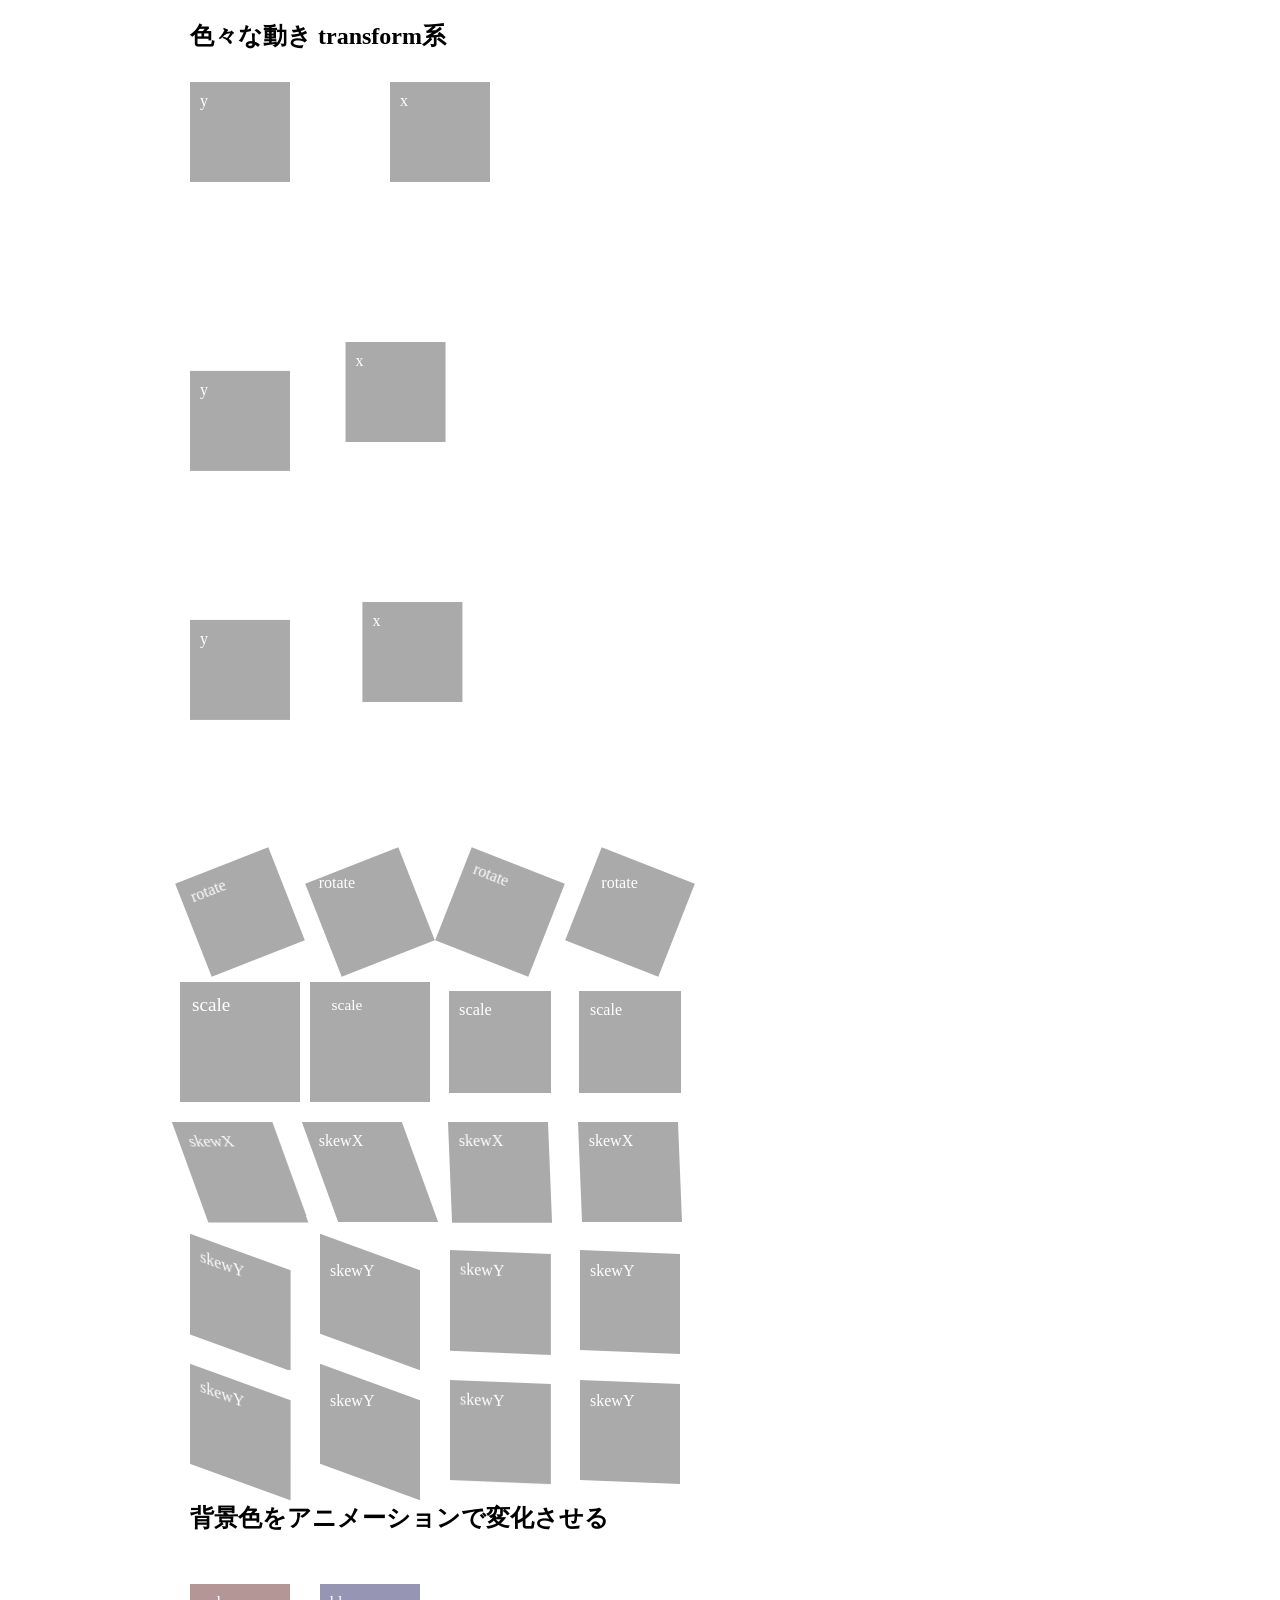
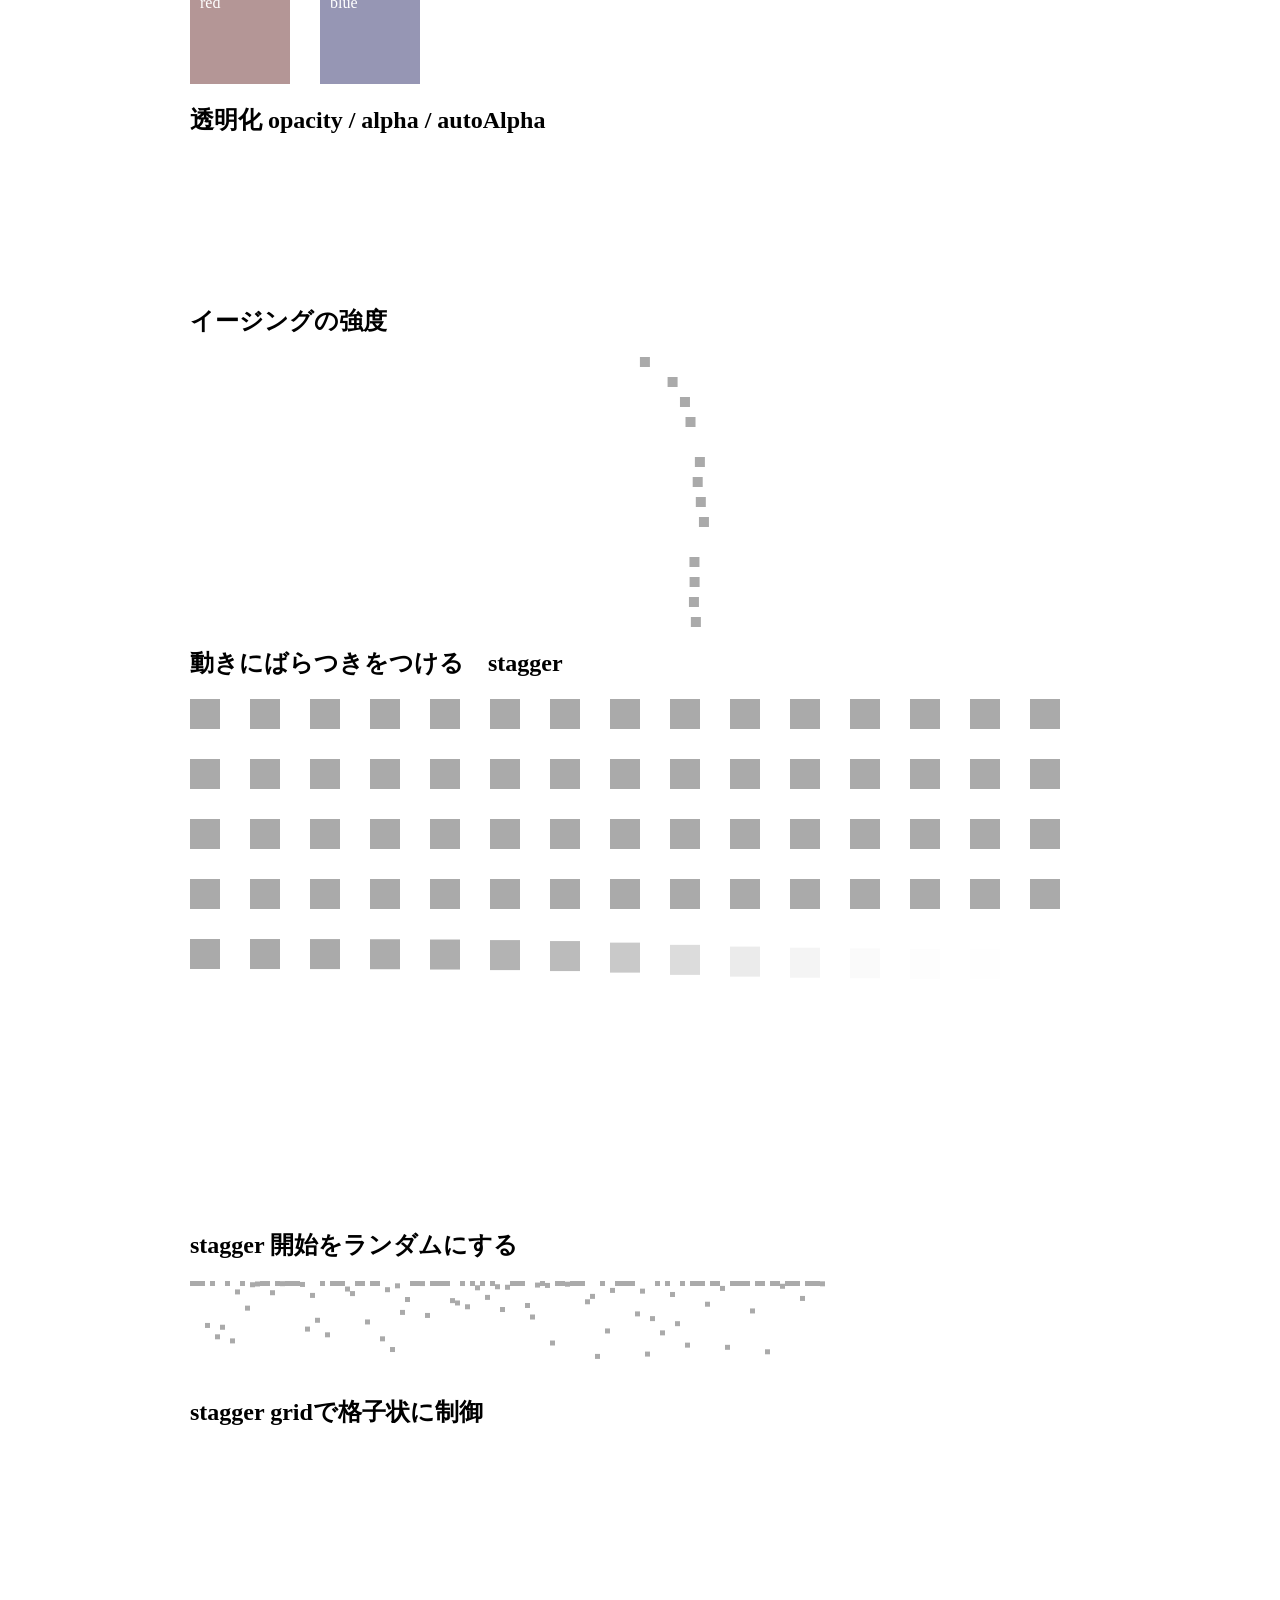
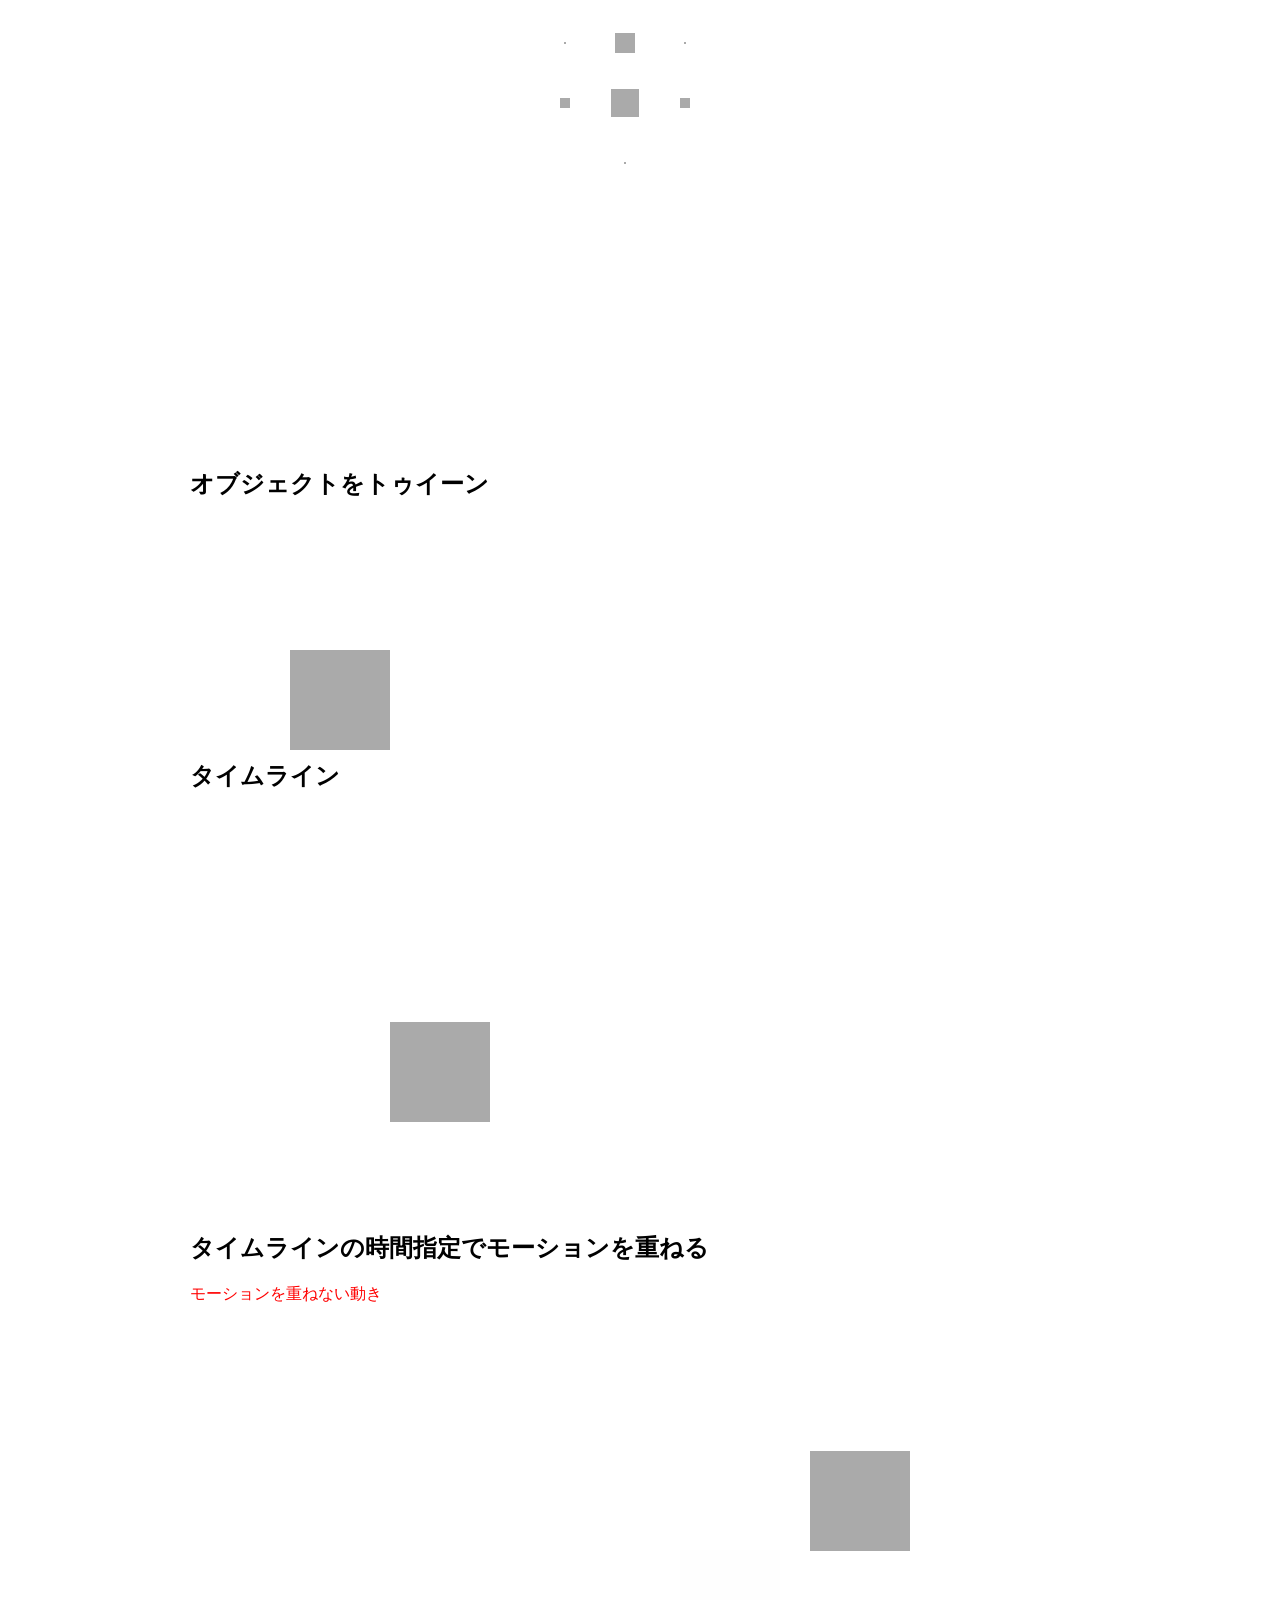
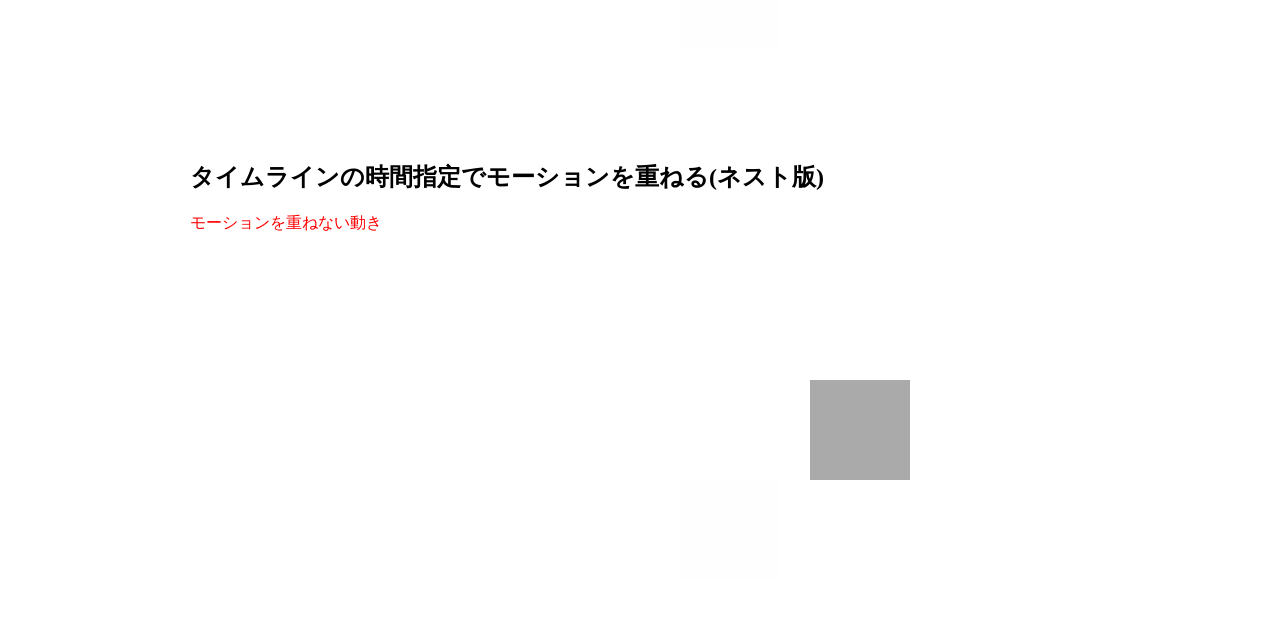
==== commit 115119d0: "練習" ====
--- a/sandbox/index.html
+++ b/sandbox/index.html
@@ -137,6 +137,15 @@
 		<div class="box --timeline-time4"></div>
 		<div class="box --timeline-time5"></div>
 	</div>
+	<h2 style="margin-top: 110px;">タイムラインの時間指定でモーションを重ねる(ネスト版)</h2>
+	<p class="--timeline-time__txt2"></p>
+	<div class="flex" style="padding: 100px; padding-top: 100px;">
+		<div class="box --timeline-time"></div>
+		<div class="box --timeline-time"></div>
+		<div class="box --timeline-time"></div>
+		<div class="box --timeline-time"></div>
+		<div class="box --timeline-time"></div>
+	</div>
 
 </div><!-- /.inner -->
 
